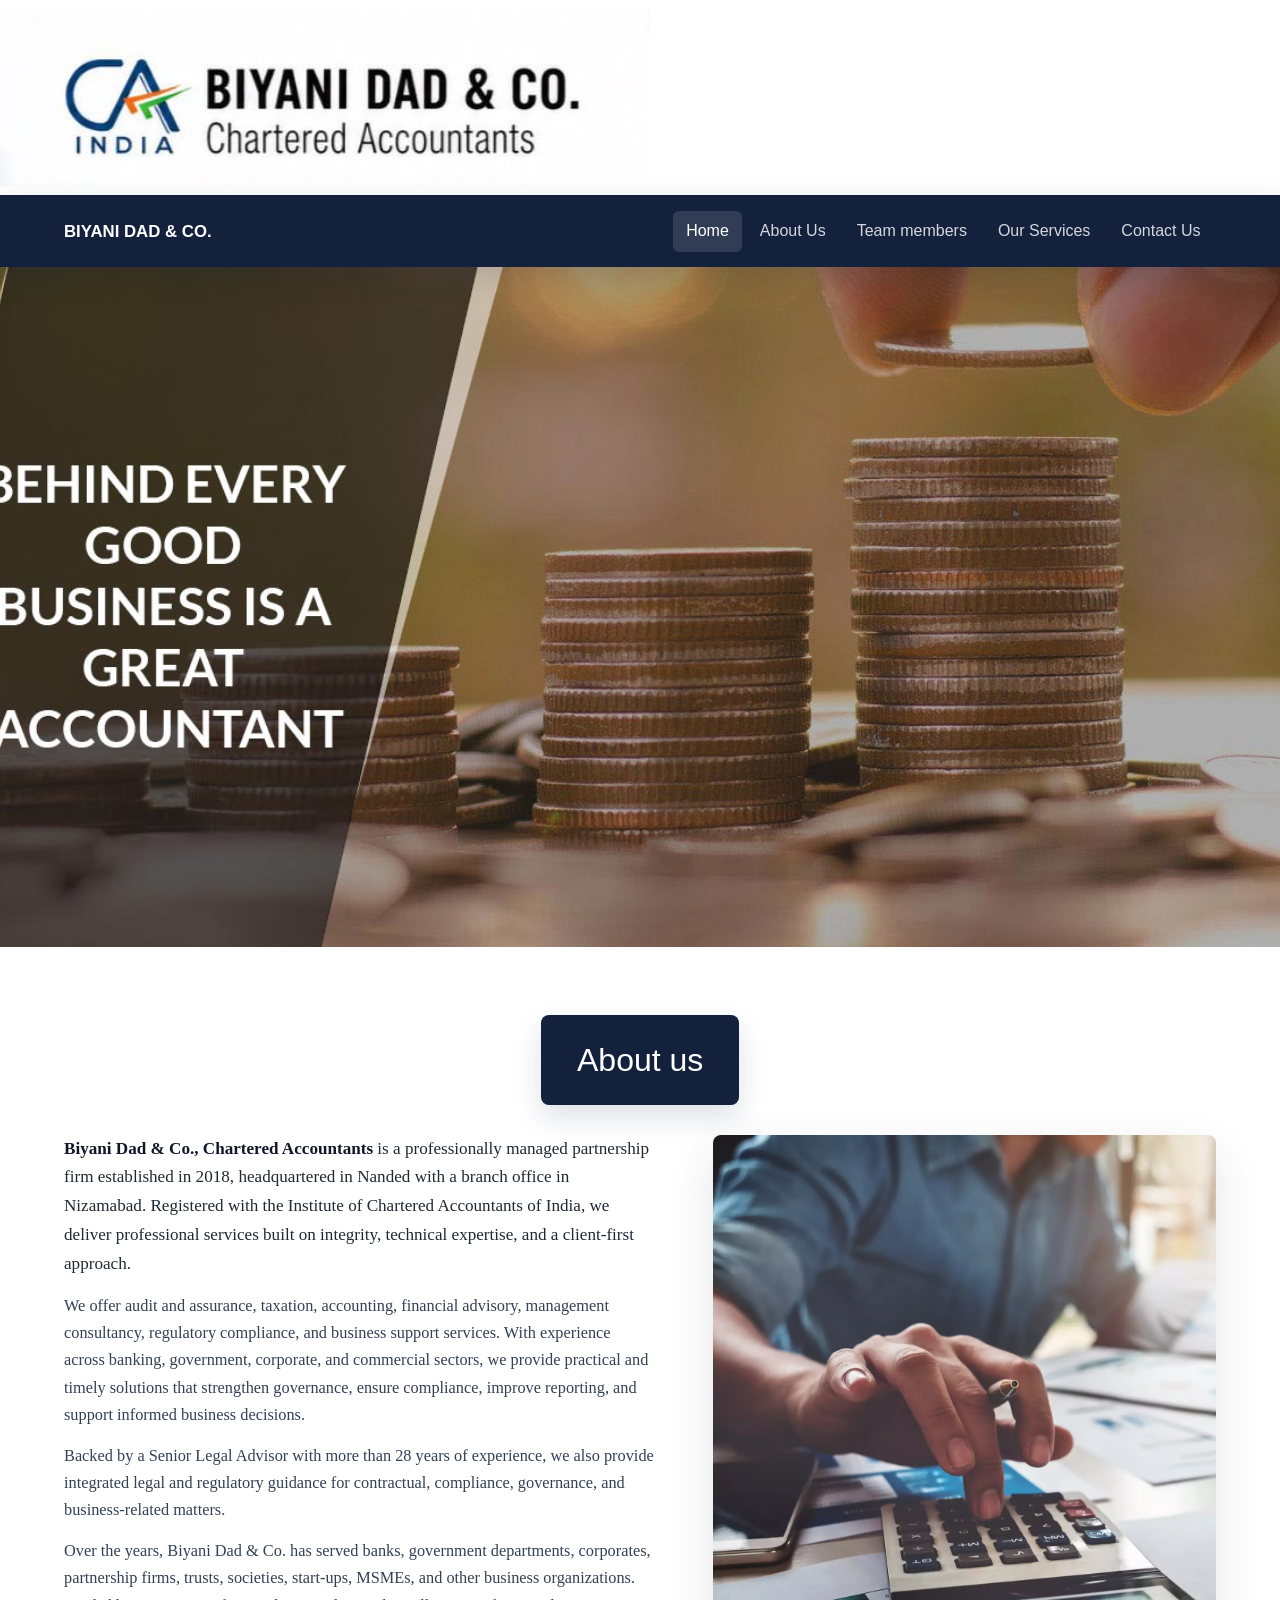
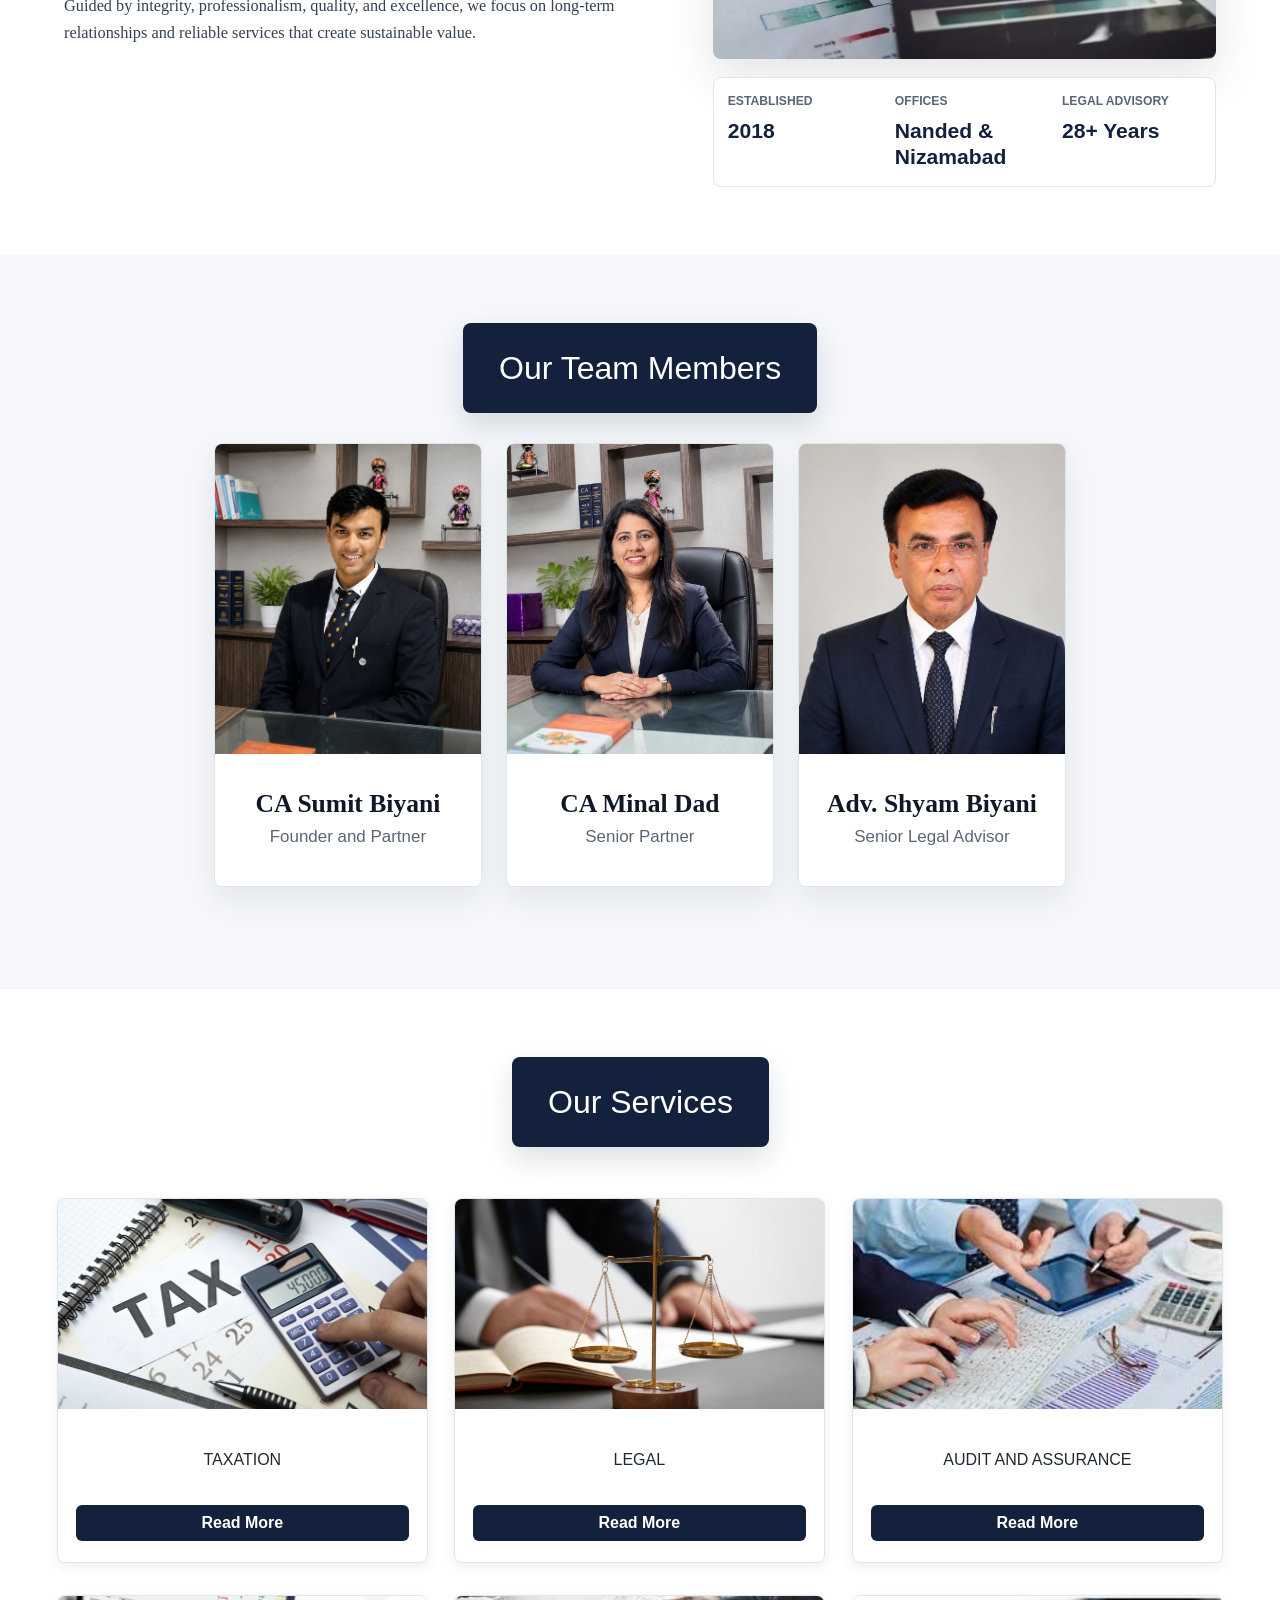
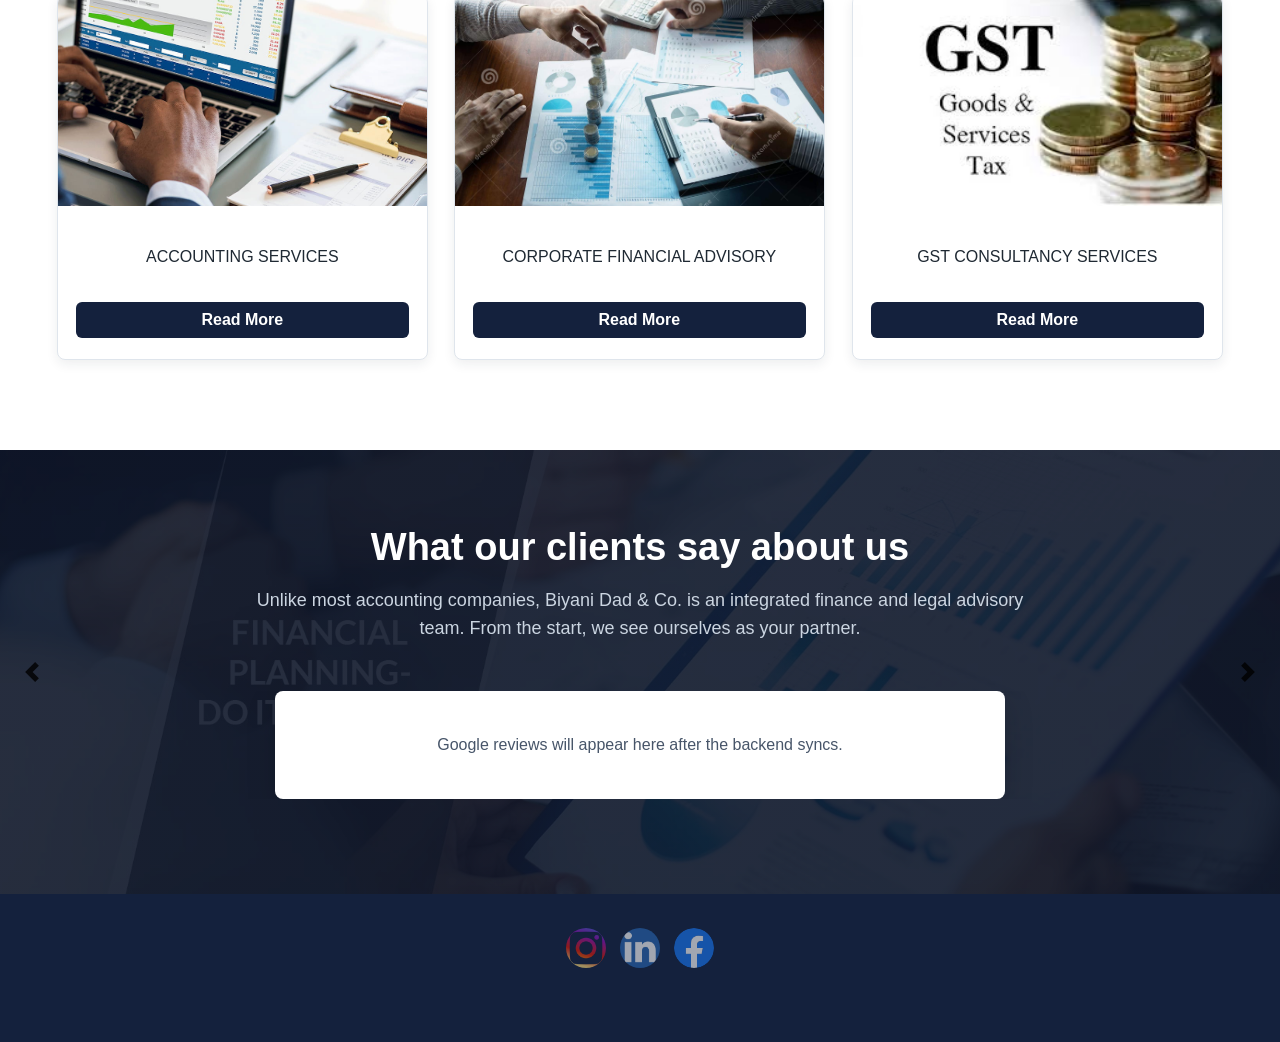
==== bhaiyya_website/bhaiyaa website/index.html @ affc6c22 "Add website with live Google reviews backend" ====
<!DOCTYPE html>
<html>

<head>
	<meta charset="UTF-8">
	<title>Home</title>
	<meta name="viewport" content="width=device-width, initial-scale=1">
	<link rel="stylesheet" href="https://maxcdn.bootstrapcdn.com/bootstrap/4.0.0/css/bootstrap.min.css"
		integrity="sha384-Gn5384xqQ1aoWXA+058RXPxPg6fy4IWvTNh0E263XmFcJlSAwiGgFAW/dAiS6JXm" crossorigin="anonymous">
	<script src="https://code.jquery.com/jquery-3.2.1.slim.min.js"
		integrity="sha384-KJ3o2DKtIkvYIK3UENzmM7KCkRr/rE9/Qpg6aAZGJwFDMVNA/GpGFF93hXpG5KkN"
		crossorigin="anonymous"></script>
	<script src="https://cdnjs.cloudflare.com/ajax/libs/popper.js/1.12.9/umd/popper.min.js"
		integrity="sha384-ApNbgh9B+Y1QKtv3Rn7W3mgPxhU9K/ScQsAP7hUibX39j7fakFPskvXusvfa0b4Q"
		crossorigin="anonymous"></script>
	<script src="https://maxcdn.bootstrapcdn.com/bootstrap/4.0.0/js/bootstrap.min.js"
		integrity="sha384-JZR6Spejh4U02d8jOt6vLEHfe/JQGiRRSQQxSfFWpi1MquVdAyjUar5+76PVCmYl"
		crossorigin="anonymous"></script>
	<style type="text/css">
		#sticky-footer {
			flex-shrink: none;
		}

		.site-footer {
			/*background-color: #261d1d;*/
			text-align: center;
			margin: 10px 0;
			padding: 10px 0;
		}

		#social-wrapper {
			text-align: center;
		}

		/*Social Media Icons*/
		.social-wrapper {
			text-align: center;
		}

		.social-wrapper ul li {
			display: inline;
			margin: 0 5px;
		}

		.twitter-icon,
		.facebook-icon,
		.instagram-icon,
		.linkedin-icon,
		.googleplus-icon,
		.youtube-icon,
		.foursquare-icon {
			margin-top: .625em;
			width: 40px;
			height: 40px;
			opacity: .6;
			filter: alpha(opacity=60);
			/* For IE8 and earlier */
			border-radius: 25px;
		}

		.twitter-icon:hover,
		.facebook-icon:hover,
		.instagram-icon:hover,
		.linkedin-icon:hover,
		.googleplus-icon:hover,
		.youtube-icon:hover,
		.foursquare-icon:hover {
			opacity: 1.0;
			filter: alpha(opacity=100);
			/* For IE8 and earlier */
		}

		.footer-nav p {
			text-align: center;
		}

		.img-responsive {
			height: 25px;
		}

		.my-image {
			width: 100%;
		}

		.my-card {
			padding: 50px;
		}

		.body {
			padding: 0px;
			margin: 0px;
		}
	</style>
	<link rel="stylesheet" href="styles.css?v=20260702">
</head>

<body>
	<img src="logo_5_final.jpeg" class="img-responsive site-logo"
		style="width: 650px; height: auto; padding: 4px 0; margin-left: 0;" alt="Biyani Dad & Co.">
	<nav class="navbar navbar-expand-lg navbar-dark bg-dark sticky-top">
		<a href="#" class="navbar-brand">
			<!--<img src="logo1.jpg" class="img-responsive">-->
			BIYANI DAD & CO.</a>
		<button class="navbar-toggler" data-toggle="collapse" data-target="#navbarMenu">
			<span class="navbar-toggler-icon"></span>
		</button>
		<div class="collapse navbar-collapse" id="navbarMenu">
			<ul class="navbar-nav ml-auto">
				<li class="nav-item active">
					<a href="index.html" class="nav-link">Home</a>
				</li>
				<li class="nav-item">
					<a href="#About" class="nav-link">About Us</a>
				</li>
				<li class="nav-item">
					<a href="#Team" class="nav-link">Team members</a>
				</li>
				<!--<li class="nav-item dropdown">
				<a class="nav-link dropdown-toggle" href="#" id="navbarDropdown" role="button" data-toggle="dropdown">Our Services</a>
				<div class="dropdown-menu" aria-labelledby="navbarDropdown">
					<a class="dropdown-item" href="#">Taxation</a>
					<div class="dropdown-divider"></div>
					<a class="dropdown-item" href="#">Legal</a>
					<div class="dropdown-divider"></div>
					<a class="dropdown-item" href="#">Other Services</a>
					<div class="dropdown-divider"></div>
					<a class="dropdown-item" href="#">Auditing</a>
					<div class="dropdown-divider"></div>
					<a class="dropdown-item" href="#">Accounting</a>
				</div>
			</li>-->
				<li class="nav-item">
					<a href="#Service" class="nav-link">Our Services</a>
				</li>
				<li class="nav-item">
					<a href="contact_us.html" class="nav-link">Contact Us</a>
				</li>
			</ul>
		</div>
	</nav>
	<!--<div class="container">-->
	<div id="myslideshow" class="carousel slide carousel-fade hero-carousel" data-ride="carousel" data-interval="3500"
		data-pause="false" data-touch="true">
		<div class="carousel-inner">
			<div class="carousel-item active">
				<img src="image3.jpg" class="d-block w-100">
			</div>
			<div class="carousel-item">
				<img src="image2.jpg" class="d-block w-100">
			</div>
			<div class="carousel-item">
				<img src="image4.jpg" class="d-block w-100">
			</div>
			<div class="carousel-item">
				<img src="image1.jpg" class="d-block w-100">
			</div>
		</div>
	</div>
	<!--About US-->
	<div class="card" style="padding: 30px" id="About">
		<div class="card-header bg-dark">
			<h1 style="text-align: center; padding-top: 10px; color: white">About us</h1>
		</div>
		<div class="card-body">
			<div class="about-layout">
				<div class="about-copy">
					<p>
						<strong>Biyani Dad &amp; Co., Chartered Accountants</strong> is a professionally managed
						partnership firm established in 2018, headquartered in Nanded with a branch office in Nizamabad.
						Registered with the Institute of Chartered Accountants of India, we deliver professional
						services
						built on integrity, technical expertise, and a client-first approach.
					</p>
					<p>
						We offer audit and assurance, taxation, accounting, financial advisory, management consultancy,
						regulatory compliance, and business support services. With experience across banking,
						government,
						corporate, and commercial sectors, we provide practical and timely solutions that strengthen
						governance, ensure compliance, improve reporting, and support informed business decisions.
					</p>
					<p>
						Backed by a Senior Legal Advisor with more than 28 years of experience, we also provide
						integrated
						legal and regulatory guidance for contractual, compliance, governance, and business-related
						matters.
					</p>
					<p>
						Over the years, Biyani Dad &amp; Co. has served banks, government departments, corporates,
						partnership firms, trusts, societies, start-ups, MSMEs, and other business organizations. Guided
						by integrity, professionalism, quality, and excellence, we focus on long-term relationships and
						reliable services that create sustainable value.
					</p>
				</div>
				<div class="about-media" aria-label="Biyani Dad &amp; Co. overview">
					<img src="about.webp" alt="Accounting and advisory workspace">
					<div class="about-highlights">
						<div class="about-highlight">
							<span>Established</span>
							<strong>2018</strong>
						</div>
						<div class="about-highlight">
							<span>Offices</span>
							<strong>Nanded &amp; Nizamabad</strong>
						</div>
						<div class="about-highlight">
							<span>Legal Advisory</span>
							<strong>28+ Years</strong>
						</div>
					</div>
				</div>
			</div>
		</div>
	</div>
	<!--Team members-->
	<!--<div class="container" style="padding: 30px">-->
	<div class="card" style="padding: 30px" id="Team">
		<div class="card-header bg-dark">
			<h1 style="text-align: center; padding-top: 20px; color: white">Our Team Members</h1>
		</div>
		<div class="card-body">
			<div class="profile-grid" aria-label="Team profile cards">
				<a class="team-profile-card" href="team.html#profile-sumit">
					<img src="ca_sumit.jpeg" class="profile-card-image" alt="CA Sumit Biyani">
					<span class="team-profile-card-info">
						<span class="team-profile-name">CA Sumit Biyani</span>
						<span class="team-profile-role">Founder and Partner</span>
					</span>
				</a>
				<a class="team-profile-card" href="team.html#profile-minal">
					<img src="final_lady.jpeg" class="profile-card-image" alt="CA Minal Dad">
					<span class="team-profile-card-info">
						<span class="team-profile-name">CA Minal Dad</span>
						<span class="team-profile-role">Senior Partner</span>
					</span>
				</a>
				<a class="team-profile-card" href="team.html#profile-shyam">
					<img src="final_man.jpeg" class="profile-card-image" alt="Adv. Shyam Biyani">
					<span class="team-profile-card-info">
						<span class="team-profile-name">Adv. Shyam Biyani</span>
						<span class="team-profile-role">Senior Legal Advisor</span>
					</span>
				</a>
			</div>
		</div>

	</div>
	<!--</div>-->

	<!--Services-->
	<div class="card" style="padding: 30px" id="Service">
		<div class="card-header bg-dark">
			<h1 style="text-align: center; color: white">Our Services</h1>
		</div>
		<div class="card-body">
			<div class="row">
				<div class="col-lg-2 col-md-4 col-sm-6">
					<div class="card">
						<img src="taxation.jpg" class="card-img-top my-image" style="height: 200px">
						<div class="card-body">
							<h6 class="card-title" style="text-align: center;">TAXATION</h6>
							<a href="services.html" class="btn btn-primary stretched-link bg-dark"
								style="display: flex; justify-content: center;">Read More</a>
						</div>
					</div>
				</div>
				<div class="col-lg-2 col-md-4 col-sm-6">
					<div class="card">
						<img src="legal1.jpg" class="card-img-top my-image" style="height: 200px">
						<div class="card-body">
							<h6 class="card-title" style="text-align: center;">LEGAL</h6>
							<a href="services.html" class="btn btn-primary stretched-link bg-dark"
								style="display: flex; justify-content: center;">Read More</a>
						</div>
					</div>
				</div>
				<div class="col-lg-2 col-md-4 col-sm-6">
					<div class="card">
						<img src="auditing.jpg" class="card-img-top my-image" style="height: 200px">
						<div class="card-body">
							<h6 class="card-title" style="text-align: center;">AUDIT AND ASSURANCE</h6>
							<a href="services.html" class="btn btn-primary stretched-link bg-dark"
								style="display: flex; justify-content: center;">Read More</a>
						</div>
					</div>
				</div>
				<div class="col-lg-2 col-md-4 col-sm-6">
					<div class="card">
						<img src="accounting.jpg" class="card-img-top my-image" style="height: 200px">
						<div class="card-body">
							<h6 class="card-title" style="text-align: center;">ACCOUNTING SERVICES</h6>
							<a href="services.html" class="btn btn-primary stretched-link bg-dark"
								style="display: flex; justify-content: center;">Read More</a>
						</div>
					</div>
				</div>
				<div class="col-lg-2 col-md-4 col-sm-6">
					<div class="card">
						<img src="investment.jpg" class="card-img-top my-image" style="height: 200px">
						<div class="card-body">
							<h6 class="card-title" style="text-align: center;">CORPORATE FINANCIAL ADVISORY</h6>
							<a href="services.html" class="btn btn-primary stretched-link bg-dark"
								style="display: flex; justify-content: center;">Read More</a>
						</div>
					</div>
				</div>
				<div class="col-lg-2 col-md-4 col-sm-6">
					<div class="card">
						<img src="GST.jfif" class="card-img-top my-image" style="height: 200px">
						<div class="card-body">
							<h6 class="card-title" style="text-align: center;">GST CONSULTANCY SERVICES</h6>
							<a href="services.html" class="btn btn-primary stretched-link bg-dark"
								style="display: flex; justify-content: center;">Read More</a>
						</div>
					</div>
				</div>
			</div>
		</div>
	</div>

	<!-- Testimonials Section -->
	<div class="testimonials-section" style="background: linear-gradient(rgba(15, 23, 42, 0.9), rgba(15, 23, 42, 0.9)), url('image2.jpg') no-repeat center center / cover; padding: 75px 0 95px 0; color: white;">
		<div class="container">
			<div class="section-title text-center mb-5">
				<h2 style="font-size: 38px; font-weight: 700; color: #ffffff; margin-bottom: 15px;">What our clients say about us</h2>
				<p style="font-size: 18px; max-width: 800px; margin: 0 auto; color: #cbd5e1; line-height: 1.6;">
					Unlike most accounting companies, Biyani Dad & Co. is an integrated finance and legal advisory team. From the start, we see ourselves as your partner.
				</p>
			</div>

			<div id="reviewsCarousel" class="carousel slide" data-ride="carousel" data-interval="45000" data-pause="false" data-wrap="true">
				<!-- Indicators -->
				<ol class="carousel-indicators" id="reviewsCarouselIndicators"></ol>

				<!-- Carousel Items -->
				<div class="carousel-inner" id="dynamicReviewsContainer">
					<div class="carousel-item active">
						<div class="row justify-content-center">
							<div class="col-lg-8 col-md-10 col-sm-12">
								<div class="reviews-empty">Loading Google reviews...</div>
							</div>
						</div>
					</div>
					</div>
				</div>

				<!-- Controls -->
				<a class="carousel-control-prev" href="#reviewsCarousel" role="button" data-slide="prev" style="width: 5%; opacity: 0.8;">
					<span class="carousel-control-prev-icon" aria-hidden="true" style="filter: invert(1) sepia(1) saturate(5) hue-rotate(15deg);"></span>
					<span class="sr-only">Previous</span>
				</a>
				<a class="carousel-control-next" href="#reviewsCarousel" role="button" data-slide="next" style="width: 5%; opacity: 0.8;">
					<span class="carousel-control-next-icon" aria-hidden="true" style="filter: invert(1) sepia(1) saturate(5) hue-rotate(15deg);"></span>
					<span class="sr-only">Next</span>
				</a>
			</div>
		</div>
	</div>

	<!-- Dynamic Reviews Fetch Script -->
	<script>
		document.addEventListener("DOMContentLoaded", function() {
			function escapeHtml(value) {
				return String(value || "").replace(/[&<>"']/g, function(char) {
					return {
						"&": "&amp;",
						"<": "&lt;",
						">": "&gt;",
						'"': "&quot;",
						"'": "&#39;"
					}[char];
				});
			}

			function renderReviews(reviews) {
				const container = document.getElementById("dynamicReviewsContainer");
				const indicators = document.getElementById("reviewsCarouselIndicators");
				if (!container) return;

				const visibleReviews = (reviews || []).filter(review => review && review.name);
				if (visibleReviews.length === 0) {
					if (indicators) indicators.innerHTML = "";
					container.innerHTML = `
						<div class="carousel-item active">
							<div class="row justify-content-center">
								<div class="col-lg-8 col-md-10 col-sm-12">
									<div class="reviews-empty">Google reviews will appear here after the backend syncs.</div>
								</div>
							</div>
						</div>
					`;
					return;
				}

				const reviewGroups = [];
				for (let index = 0; index < visibleReviews.length; index += 3) {
					reviewGroups.push(visibleReviews.slice(index, index + 3));
				}

				if (indicators) {
					indicators.innerHTML = reviewGroups.map((group, index) => `
						<li data-target="#reviewsCarousel" data-slide-to="${index}" class="${index === 0 ? 'active' : ''}" style="background-color: ${index === 0 ? '#c89b3c' : '#cbd5e1'};"></li>
					`).join('');
				}

				container.innerHTML = reviewGroups.map((group, groupIndex) => `
					<div class="carousel-item ${groupIndex === 0 ? 'active' : ''}">
						<div class="row justify-content-center review-slide-row">
							${group.map(review => {
					const rating = Math.max(0, Math.min(5, Number(review.rating) || 5));
					const meta = [review.designation || "Google Reviewer", review.reviewed].filter(Boolean).join(" &middot; ");
					const reviewText = review.text ? `"${escapeHtml(review.text)}"` : "5-star Google rating";
					const textClass = review.text ? "" : " review-text-empty";

					return `
								<div class="col-lg-4 col-md-6 col-sm-12 mb-4">
									<div class="card border-0 review-card">
										<div class="quote-mark">&ldquo;</div>
										<p class="review-text${textClass}">${reviewText}</p>
										<div class="review-stars">${Array(rating).fill('&#9733;').join(' ')}</div>
										<h5 class="review-name">${escapeHtml(review.name)}</h5>
										<p class="review-meta">${meta}</p>
									</div>
								</div>
					`;
							}).join('')}
						</div>
					</div>
				`).join('');

				if (window.jQuery && window.jQuery.fn.carousel) {
					window.jQuery("#reviewsCarousel").carousel({
						interval: 45000,
						pause: false,
						ride: "carousel",
						wrap: true
					}).carousel(0);
				}
			}

			renderReviews([]);

			if (window.location.protocol !== "file:") {
				fetch("/api/reviews?limit=60")
					.then(response => response.ok ? response.json() : [])
					.then(renderReviews)
					.catch(() => renderReviews([]));
			}
		});
	</script>

	<!--footer-->
	<footer id="colophon" class="site-footer bg-dark" role="contentinfo">
		<div class="social-wrapper">
			<ul>
				<!--<li>
        <a href="#" target="_blank">
          <img src="twitter.png" alt="Twitter Logo" class="twitter-icon"></a>
      </li>-->
				<li>
					<a href="#" target="_blank">
						<img src="insta.png" alt="Instagram Logo" class="instagram-icon"></a>
				</li>
				<li>
					<a href="#" target="_blank">
						<img src="linkedin.png" alt="Linkedin Logo" class="linkedin-icon"></a>
				</li>
				<li>
					<a href="#" target="_blank">
						<img src="facebook.png" alt="Facebook Logo" class="facebook-icon"></a>
				</li>
			</ul>
		</div>


		<nav class="footer-nav" role="navigation">
			<p style="color: white">Copyright &copy; 2020-
				Biyani Dad and Co. All rights reserved.</p>
		</nav>
	</footer>

	<script src="main.js?v=20260702"></script>
</body>

</html>
---- bhaiyya_website/bhaiyaa website/styles.css ----
.carousel-item {
  height: 100vh;
  min-height: 300px;
  background: no-repeat center center scroll;
  -webkit-background-size: cover;
  -moz-background-size: cover;
  -o-background-size: cover;
  background-size: cover;
}

.carousel-caption {
  bottom: 270px;
}

.carousel-caption h5 {
  font-size: 45px;
  text-transform: uppercase;
  letter-spacing: 0;
  margin-top: 25px;
}

.carousel-caption p {
  width: 75%;
  margin: auto;
  font-size: 18px;
  line-height: 1.9;
}

.navbar-light .navbar-brand {
  color: #fff;
  font-size: 25px;
  text-transform: uppercase;
  font-weight: bold;
  letter-spacing: 0;
}

.navbar-light .navbar-nav .active>.nav-link,
.navbar-light .navbar-nav .nav-link.active,
.navbar-light .navbar-nav .nav-link.show,
.navbar-light .navbar-nav .show>.nav-link {
  color: #fff;
}

.navbar-light .navbar-nav .nav-link {
  color: #fff;
}

.navbar-toggler {
  background: #fff;
}

.navbar-nav {
  text-align: center;
}

.nav-link {
  padding: .2rem 1rem;
}

.nav-link.active,
.nav-link:focus {
  color: #fff;
}

.navbar-toggler {
  padding: 1px 5px;
  font-size: 18px;
  line-height: 0.3;
}

.navbar-light .navbar-nav .nav-link:focus,
.navbar-light .navbar-nav .nav-link:hover {
  color: #fff;
}






/* ignore the code below */


.link-area {
  position: fixed;
  bottom: 20px;
  left: 20px;
  padding: 15px;
  border-radius: 40px;
  background: tomato;
}

.link-area a {
  text-decoration: none;
  color: #fff;
  font-size: 25px;
}

:root {
  --ink: #1f2933;
  --muted: #5b6573;
  --brand: #14213d;
  --brand-soft: #1f4b5f;
  --accent: #c89b3c;
  --page: #f5f7fa;
  --panel: #ffffff;
  --line: #dfe5ec;
  --shadow: 0 18px 45px rgba(31, 41, 51, 0.12);
}

* {
  box-sizing: border-box;
}

html {
  scroll-behavior: smooth;
}

body {
  margin: 0;
  overflow-x: hidden;
  background: var(--page);
  color: var(--ink);
  font-family: "Segoe UI", Arial, sans-serif;
}

img {
  max-width: 100%;
}

body>.site-logo,
body>img.img-responsive:first-child {
  display: block;
  width: min(650px, 86vw) !important;
  height: auto !important;
  margin: 0 0 0 0 !important;
  padding: 8px 0 !important;
  background: #fff;
  box-shadow: 0 0 0 100vmax #fff;
  clip-path: inset(0 -100vmax);
  object-fit: contain;
}

.navbar {
  position: sticky;
  top: 0;
  z-index: 1000;
  min-height: 72px;
  padding: 0.82rem 5vw;
  box-shadow: 0 10px 28px rgba(20, 33, 61, 0.18);
  transition: min-height 220ms ease, padding 220ms ease, box-shadow 220ms ease;
}

.navbar-dark.bg-dark,
.card-header.bg-dark,
.btn.bg-dark,
.site-footer.bg-dark {
  background-color: var(--brand) !important;
}

.navbar-brand {
  max-width: 70vw;
  color: #fff !important;
  font-size: 1.05rem;
  font-weight: 700;
  letter-spacing: 0;
  white-space: normal;
  transition: font-size 220ms ease;
}

.navbar-nav .nav-link {
  margin: 0 0.12rem;
  padding: 0.55rem 0.85rem !important;
  border-radius: 6px;
  font-weight: 500;
  letter-spacing: 0;
  transition: background-color 180ms ease, color 180ms ease, padding 220ms ease;
}

.navbar.navbar-scrolled,
body.navbar-is-scrolled .navbar {
  min-height: 92px;
  padding-top: 1.28rem !important;
  padding-bottom: 1.28rem !important;
  box-shadow: 0 14px 34px rgba(20, 33, 61, 0.22);
}

.navbar.navbar-scrolled .navbar-brand,
body.navbar-is-scrolled .navbar .navbar-brand {
  font-size: 1.28rem;
}

.navbar.navbar-scrolled .navbar-nav .nav-link,
body.navbar-is-scrolled .navbar .navbar-nav .nav-link {
  padding-top: 0.78rem !important;
  padding-bottom: 0.78rem !important;
}

.navbar-dark .navbar-nav .nav-link {
  color: rgba(255, 255, 255, 0.82);
}

.navbar-dark .navbar-nav .active>.nav-link,
.navbar-dark .navbar-nav .nav-link:hover,
.navbar-dark .navbar-nav .nav-link:focus {
  color: #fff;
  background: rgba(255, 255, 255, 0.12);
}

.navbar-toggler {
  border: 1px solid rgba(255, 255, 255, 0.35);
  border-radius: 6px;
}

.navbar-collapse.show,
.navbar-collapse.collapsing {
  display: block !important;
}

.hero-carousel {
  position: relative;
  overflow: hidden;
  background: #101828;
}

.hero-carousel .carousel-item {
  height: 680px;
  min-height: 460px;
  max-height: 760px;
}

.hero-carousel .carousel-item img {
  width: 100%;
  height: 100%;
  object-fit: cover;
  object-position: center;
  filter: saturate(0.96);
}

.hero-carousel .carousel-inner::after {
  position: absolute;
  inset: 0;
  z-index: 1;
  pointer-events: none;
  content: "";
  display: none;
}

body>.card {
  width: 100%;
  margin: 0;
  padding: 68px 5vw !important;
  border: 0;
  border-radius: 0;
  background: transparent;
}

body>.card:nth-of-type(even) {
  background: #fff;
}

body>.card>.card-header {
  max-width: 1180px;
  margin: 0 auto 30px;
  border: 0;
  border-radius: 8px;
  box-shadow: 0 12px 28px rgba(20, 33, 61, 0.14);
}

body>.card>.card-body {
  max-width: 1180px;
  margin: 0 auto;
  padding: 0;
}

.card-header h1,
.card-header h3 {
  margin: 0;
  padding: 0.85rem 1rem !important;
  font-size: 2rem;
  line-height: 1.2;
}

.card-body p,
.card-body ul {
  color: var(--muted);
  line-height: 1.75;
}

#About .row,
#Team .row,
#Service .row,
.card-body>.row {
  row-gap: 24px;
}

#Service {
  padding-left: 3vw !important;
  padding-right: 3vw !important;
}

#Service>.card-body {
  max-width: 1480px;
}

#Service .row {
  margin-right: -13px;
  margin-left: -13px;
  row-gap: 32px;
}

#Service [class*="col-"] {
  padding-right: 13px;
  padding-left: 13px;
}

#Team>.card-body {
  max-width: 1280px;
}

#Team {
  padding-left: 3vw !important;
  padding-right: 3vw !important;
}

#Team .row {
  justify-content: center;
  row-gap: 34px;
}

#Team [class*="col-"] {
  display: flex;
}

.profile-grid {
  display: grid;
  grid-template-columns: repeat(3, minmax(0, 1fr));
  gap: 24px;
  margin-bottom: 34px;
}

.team-profile-card {
  display: flex;
  flex-direction: column;
  width: 100%;
  min-height: 100%;
  overflow: hidden;
  padding: 0;
  border: 1px solid var(--line);
  border-radius: 8px;
  background: var(--panel);
  color: inherit;
  text-align: center;
  text-decoration: none;
  cursor: pointer;
  box-shadow: 0 12px 30px rgba(31, 41, 51, 0.08);
  transition: box-shadow 220ms ease, border-color 220ms ease;
}

.team-profile-card:hover,
.team-profile-card:focus {
  color: inherit;
  text-decoration: none;
  border-color: rgba(200, 155, 60, 0.8);
  box-shadow: 0 18px 42px rgba(20, 33, 61, 0.14);
  transform: none;
  outline: 0;
}

.team-profile-card.is-active {
  border-color: var(--accent);
  box-shadow: 0 22px 54px rgba(20, 33, 61, 0.18), 0 8px 20px rgba(200, 155, 60, 0.16);
}

.profile-card-image {
  display: block;
  width: 100%;
  height: 310px;
  object-fit: cover;
  object-position: center top;
  background: #eef2f6;
}

.profile-card-image-avatar {
  object-fit: contain;
  padding: 20px;
}

.team-profile-card-info {
  display: flex;
  flex-direction: column;
  justify-content: center;
  min-height: 132px;
  padding: 22px 18px 24px;
  background: #fff;
}

.team-profile-name {
  display: block;
  margin-bottom: 8px;
  color: #101828;
  font-family: Georgia, "Times New Roman", serif;
  font-size: clamp(1.35rem, 2vw, 1.9rem);
  font-weight: 700;
  line-height: 1.15;
}

.team-profile-role {
  display: block;
  color: var(--muted);
  font-size: 1.06rem;
  line-height: 1.35;
}

.profile-detail {
  margin-top: 18px;
  scroll-margin-top: 92px;
}

.profile-detail+.profile-detail {
  margin-top: 42px;
}

.profile-detail[hidden] {
  display: none !important;
}

.profile-detail:target .profile-detail-inner {
  background: #fff;
}

.profile-detail-inner {
  display: grid;
  grid-template-columns: minmax(320px, 0.95fr) minmax(0, 1fr);
  gap: clamp(28px, 4vw, 52px);
  align-items: center;
  padding: clamp(18px, 2.5vw, 34px);
  border-radius: 8px;
  background: transparent;
}

.profile-detail-photo {
  display: block;
  width: 100%;
  height: clamp(420px, 38vw, 560px);
  border-radius: 8px;
  object-fit: cover;
  object-position: center top;
  background: #eef2f6;
  box-shadow: 0 12px 28px rgba(20, 33, 61, 0.12);
}

.profile-detail-photo-avatar {
  object-fit: contain;
  padding: 34px;
}

.profile-detail-copy {
  padding: 0;
}

.profile-kicker {
  margin: 0 0 8px;
  color: #1265bd !important;
  font-size: 1.2rem !important;
  font-weight: 700;
  line-height: 1.3;
}

.profile-detail h2 {
  margin: 0;
  color: #101828;
  font-family: Georgia, "Times New Roman", serif;
  font-size: clamp(2rem, 4vw, 3rem);
  font-weight: 700;
  line-height: 1.1;
}

.profile-divider {
  width: 150px;
  height: 2px;
  margin: 20px 0 28px;
  background: linear-gradient(90deg, #1265bd 0 44%, transparent 44% 56%, #1265bd 56% 100%);
}

.profile-detail-copy p {
  color: #071a38;
  font-size: 1.08rem;
  line-height: 1.65;
}

#About .about-layout {
  display: grid;
  grid-template-columns: minmax(0, 1.08fr) minmax(330px, 0.92fr);
  gap: clamp(28px, 4.6vw, 58px);
  align-items: start;
}

#About .about-copy {
  max-width: 740px;
}

#About .about-copy p {
  margin: 0 0 0.82rem;
  color: #344054;
  font-family: Georgia, "Times New Roman", serif;
  font-size: 1.02rem !important;
  line-height: 1.68;
}

#About .about-copy p:first-child {
  color: var(--ink);
  font-size: 1.07rem !important;
}

#About .about-copy p:last-child {
  margin-bottom: 0;
}

#About .about-copy strong {
  color: #101828;
}

#About .about-media {
  display: flex;
  flex-direction: column;
  gap: 18px;
}

#About .about-media img {
  width: 100% !important;
  height: clamp(390px, 41vw, 560px) !important;
  min-height: 0;
  max-height: none;
  border-radius: 8px;
  object-fit: cover;
  object-position: center;
  box-shadow: var(--shadow);
}

#About .about-highlights {
  display: grid;
  grid-template-columns: repeat(3, minmax(0, 1fr));
  overflow: hidden;
  border: 1px solid var(--line);
  border-radius: 8px;
  background: var(--line);
}

#About .about-highlight {
  min-height: 104px;
  padding: 16px 14px;
  background: #fff;
}

#About .about-highlight span {
  display: block;
  margin-bottom: 8px;
  color: var(--muted);
  font-size: 0.76rem;
  font-weight: 700;
  letter-spacing: 0;
  line-height: 1.25;
  text-transform: uppercase;
}

#About .about-highlight strong {
  display: block;
  color: var(--brand);
  font-size: clamp(1rem, 1.65vw, 1.35rem);
  line-height: 1.24;
}

.card .card {
  height: 100%;
  margin-bottom: 0;
  overflow: hidden;
  border: 1px solid var(--line);
  border-radius: 8px;
  background: var(--panel);
  box-shadow: 0 4px 12px rgba(31, 41, 51, 0.08);
  transition: box-shadow 220ms ease, border-color 220ms ease;
  scroll-margin-top: 110px;
}

.card .card:hover {
  border-color: rgba(200, 155, 60, 0.75);
  box-shadow: 0 12px 28px rgba(20, 33, 61, 0.12), 0 4px 10px rgba(200, 155, 60, 0.08);
  transform: none;
}

.my-card {
  width: 100%;
  min-height: 470px;
  padding: 36px 30px !important;
  justify-content: center;
}

.my-card .card-img-top {
  width: 215px;
  height: 215px;
  margin: 0 auto 22px;
  border-radius: 50%;
  object-fit: cover;
  object-position: center top;
  background: #eef2f6;
}

#Team .card-title {
  font-size: 1.55rem;
  line-height: 1.22;
}

#Team .card-text {
  font-size: 1.04rem;
}

.card .btn {
  border: 0;
  border-radius: 6px;
  font-weight: 650;
}

#Service .card-img-top {
  height: 210px !important;
  object-fit: cover;
}

#Service .card-body {
  padding: 1.35rem 1.15rem;
}

#Service .card-title {
  min-height: 58px;
  display: flex;
  align-items: center;
  justify-content: center;
  margin-bottom: 1rem;
  color: var(--ink);
  line-height: 1.25;
}

.site-footer {
  margin: 0 !important;
  padding: 24px 16px !important;
}

.social-wrapper ul {
  padding-left: 0;
  margin-bottom: 10px;
}

.social-wrapper img {
  transition: opacity 180ms ease, transform 180ms ease;
}

.social-wrapper img:hover {
  transform: translateY(-2px);
}

iframe {
  max-width: 100%;
  border-radius: 8px;
}

body>div[style*="100vh"] {
  min-height: 100vh !important;
  height: auto !important;
}

.scroll-reveal {
  opacity: 0;
  transform: translateY(38px);
  transition: opacity 820ms ease, transform 820ms cubic-bezier(0.16, 1, 0.3, 1);
  transition-delay: var(--reveal-delay, 0ms);
  will-change: opacity, transform;
}

.scroll-reveal.card-reveal {
  transform: translateY(46px);
  transition-duration: 1050ms;
}

.scroll-reveal.card-reveal.from-left,
.scroll-reveal.card-reveal.from-right {
  transform: translateY(46px);
}

.scroll-reveal.is-visible {
  opacity: 1;
  transform: translateY(0);
}

.scroll-reveal.card-reveal.is-visible {
  transform: translateY(0);
}

.scroll-reveal.profile-piece-reveal {
  transform: translateY(30px);
  transition-duration: 760ms;
}

.scroll-reveal.profile-piece-reveal.is-visible {
  transform: translateY(0);
}

.scroll-reveal.section-piece-reveal {
  transform: translateY(28px);
  transition-duration: 720ms;
}

.scroll-reveal.section-piece-reveal.is-visible {
  transform: translateY(0);
}

.card .card.scroll-reveal.is-visible:hover {
  transform: none;
  transition: box-shadow 220ms ease, border-color 220ms ease;
}

@media (max-width: 991.98px) {
  .navbar {
    min-height: 66px;
    padding: 0.75rem 1rem;
  }

  .navbar.navbar-scrolled,
  body.navbar-is-scrolled .navbar {
    min-height: 80px;
    padding-top: 1rem !important;
    padding-bottom: 1rem !important;
  }

  .navbar-collapse {
    margin-top: 0.75rem;
  }

  .navbar-nav {
    gap: 0.2rem;
    text-align: left;
  }

  .hero-carousel .carousel-item {
    height: 580px;
    min-height: 500px;
  }

  body>.card {
    padding: 52px 1.25rem !important;
  }

  body>.card>.card-header {
    margin-bottom: 22px;
  }

  #About [class*="col-"] {
    padding: 12px !important;
  }

  #About .about-layout {
    grid-template-columns: 1fr;
    gap: 28px;
  }

  #About .about-copy {
    max-width: none;
  }

  #About .about-media img {
    height: 360px !important;
  }

  #About img {
    min-height: 260px;
  }

  .my-card {
    min-height: 430px;
    padding: 28px !important;
  }

  .my-card .card-img-top {
    width: 190px;
    height: 190px;
  }

  .profile-grid {
    grid-template-columns: 1fr;
  }

  .profile-detail-inner {
    grid-template-columns: 1fr;
    gap: 24px;
  }

  .profile-card-image {
    height: 360px;
  }
}

@media (max-width: 1399.98px) and (min-width: 992px) {
  #Service .col-lg-2 {
    flex: 0 0 33.333333%;
    max-width: 33.333333%;
  }
}

@media (max-width: 767.98px) {

  body>.site-logo,
  body>img.img-responsive:first-child {
    width: min(390px, 90vw) !important;
    margin: 0 0 0 2.5vw !important;
  }

  .navbar-brand {
    max-width: 68vw;
    font-size: 0.98rem;
  }

  .hero-carousel .carousel-item {
    height: 520px;
    min-height: 480px;
  }

  body>.card {
    padding: 40px 1rem !important;
  }

  .card-header h1,
  .card-header h3 {
    font-size: 1.45rem !important;
  }

  .card-body {
    padding: 1rem;
  }

  .card-body p,
  .card-body ul,
  #About p {
    font-size: 1rem !important;
  }

  #About .about-copy p,
  #About .about-copy p:first-child {
    font-size: 1rem !important;
    line-height: 1.68;
  }

  #About .about-media img {
    height: 285px !important;
  }

  #About .about-highlights {
    grid-template-columns: 1fr;
  }

  #About .about-highlight {
    min-height: auto;
    padding: 14px 16px;
  }

  #About img {
    min-height: 220px;
  }

  #Service .card-img-top {
    height: 210px !important;
  }

  .profile-card-image,
  .profile-detail-photo {
    height: 300px;
  }

  .team-profile-card-info {
    min-height: auto;
  }

  iframe {
    height: 340px;
  }
}

@media (max-width: 575.98px) {
  .card .card-body {
    padding: 1rem;
  }

  .my-card .card-img-top {
    width: 138px;
    height: 138px;
  }

  .my-card {
    min-height: auto;
  }

  .profile-card-image,
  .profile-detail-photo {
    height: 260px;
  }

  .profile-card-image-avatar,
  .profile-detail-photo-avatar {
    padding: 18px;
  }
}

@media (prefers-reduced-motion: reduce) {
  html {
    scroll-behavior: auto;
  }

  *,
  *::before,
  *::after {
    transition-duration: 0.01ms !important;
    animation-duration: 0.01ms !important;
    animation-iteration-count: 1 !important;
  }

  .scroll-reveal {
    opacity: 1;
    transform: none;
  }
}

/* Testimonials Styling */
.testimonials-section {
  position: relative;
  overflow: hidden;
}
.testimonials-section .carousel-item {
  height: auto;
  min-height: 0;
  background: transparent;
}
.testimonials-section .carousel-indicators {
  position: absolute;
  bottom: -40px;
}
.testimonials-section .carousel-indicators li {
  width: 10px;
  height: 10px;
  border-radius: 50%;
  margin: 0 5px;
}
.testimonials-section .review-slide-row {
  align-items: stretch;
}
.testimonials-section .card {
  transition: transform 0.3s ease, box-shadow 0.3s ease;
}
.testimonials-section .card:hover {
  transform: translateY(-5px);
  box-shadow: 0 15px 35px rgba(0,0,0,0.2) !important;
}
.testimonials-section .review-card {
  display: flex;
  flex-direction: column;
  height: 100%;
  min-height: 360px;
  padding: 34px 26px;
  background: #ffffff;
  border-radius: 8px;
  box-shadow: 0 10px 30px rgba(0,0,0,0.15);
  color: #1e293b;
  text-align: center;
  position: relative;
}
.testimonials-section .quote-mark {
  color: #c89b3c;
  font-family: Georgia, serif;
  font-size: 52px;
  line-height: 1;
  margin-bottom: 4px;
}
.testimonials-section .review-text {
  color: #475569;
  display: flex;
  align-items: center;
  justify-content: center;
  flex: 1 1 auto;
  font-size: 15px;
  font-style: italic;
  line-height: 1.65;
  margin-bottom: 20px;
  min-height: 120px;
}
.testimonials-section .review-text-empty {
  color: #64748b;
  font-style: normal;
}
.testimonials-section .review-stars {
  color: #c89b3c;
  font-size: 17px;
  margin-bottom: 14px;
}
.testimonials-section .review-name {
  color: #0f172a;
  font-size: 18px;
  font-weight: 700;
  margin-bottom: 5px;
}
.testimonials-section .review-meta {
  color: #64748b;
  font-size: 13px;
  font-weight: 500;
  margin-bottom: 0;
}
.testimonials-section .reviews-empty {
  background: #ffffff;
  border-radius: 8px;
  box-shadow: 0 10px 30px rgba(0,0,0,0.15);
  color: #475569;
  font-size: 16px;
  font-weight: 500;
  padding: 42px 28px;
  text-align: center;
}

@media (max-width: 575.98px) {
  .testimonials-section .review-card {
    min-height: 300px;
    padding: 30px 20px;
  }

  .testimonials-section .review-text {
    min-height: 80px;
  }
}
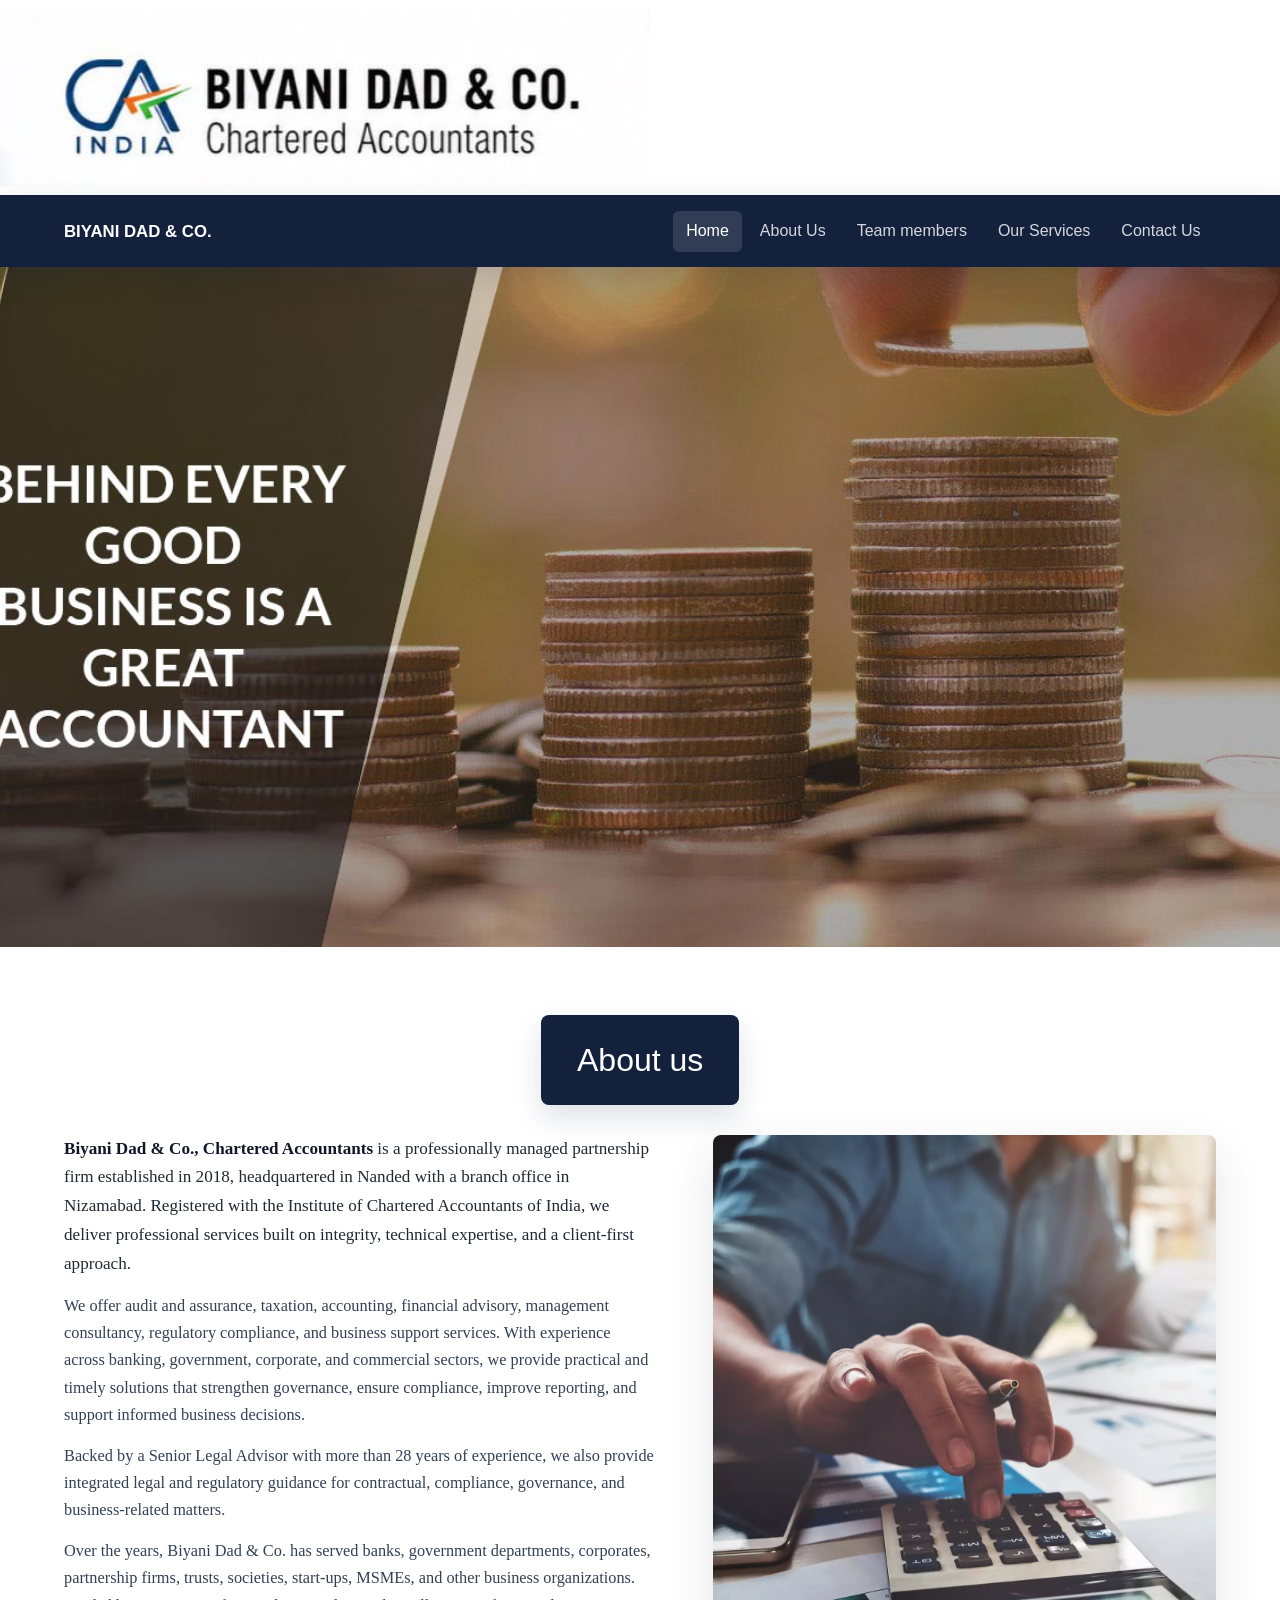
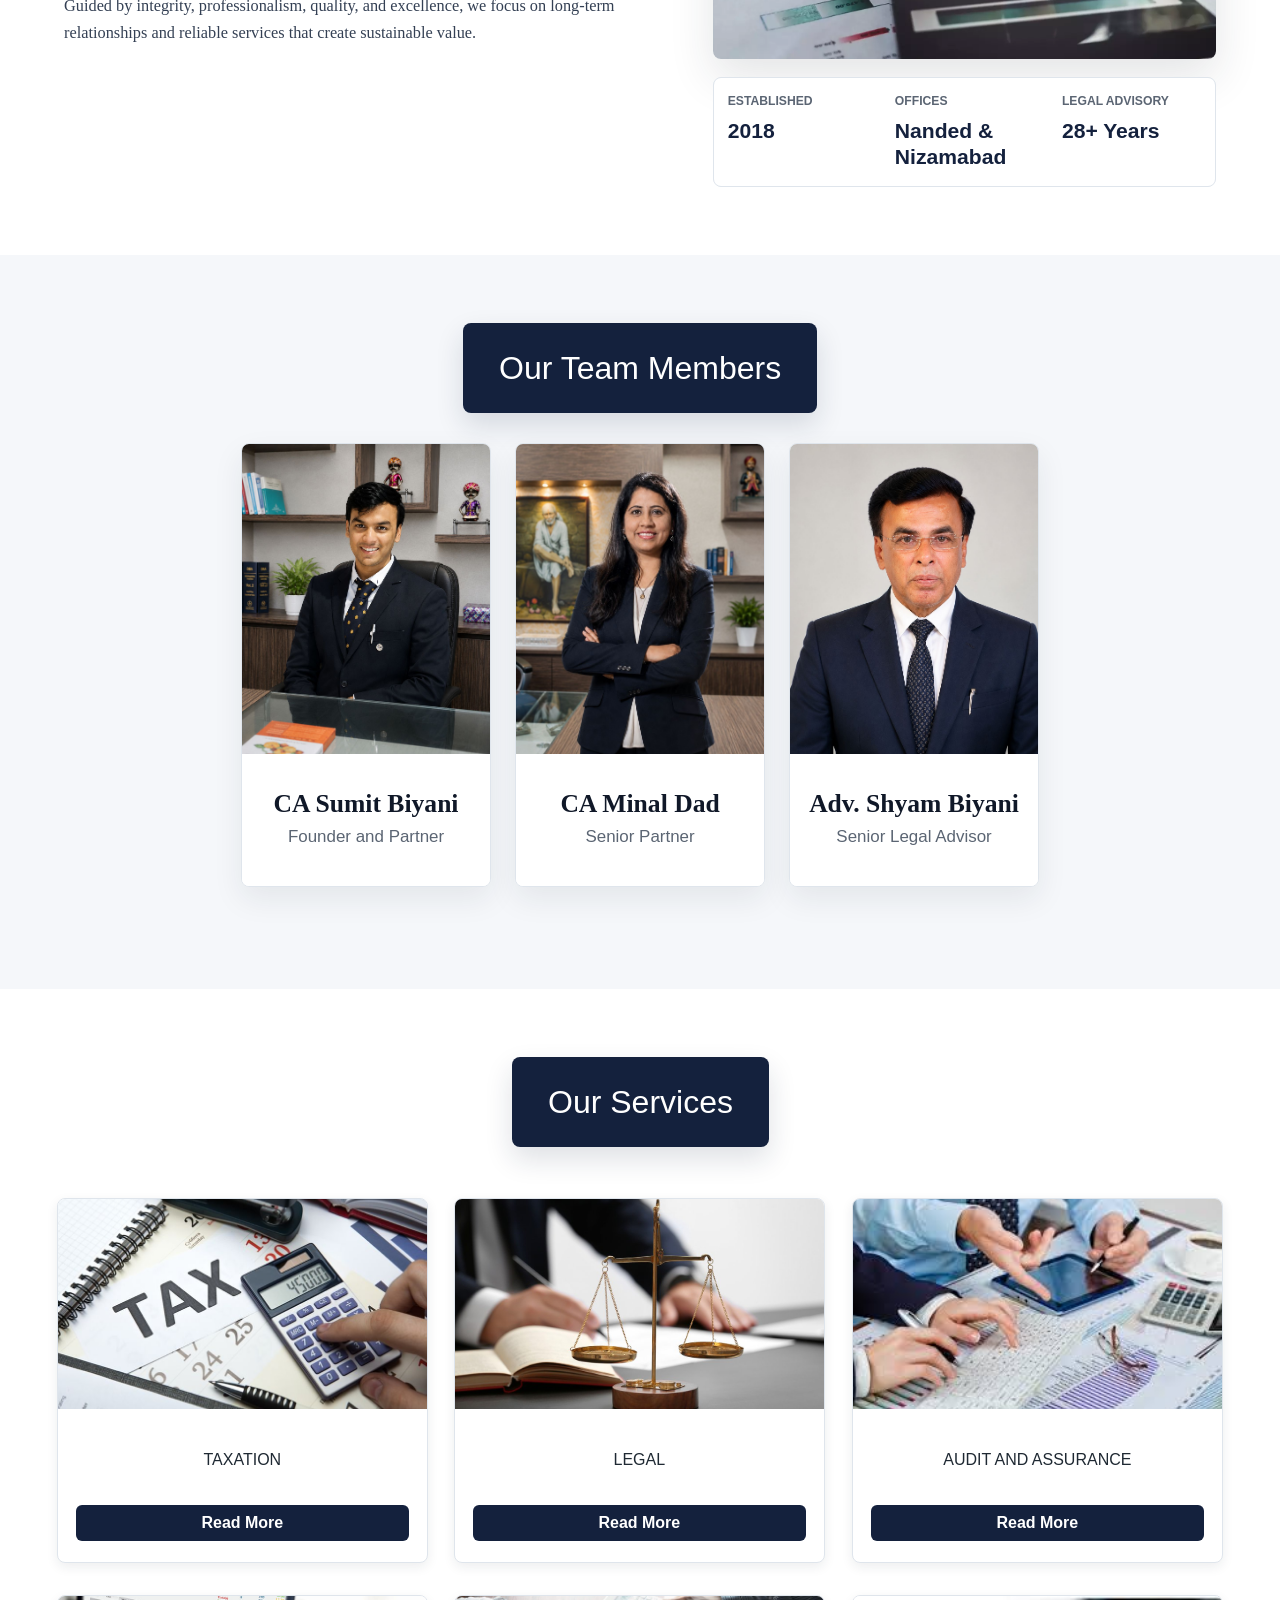
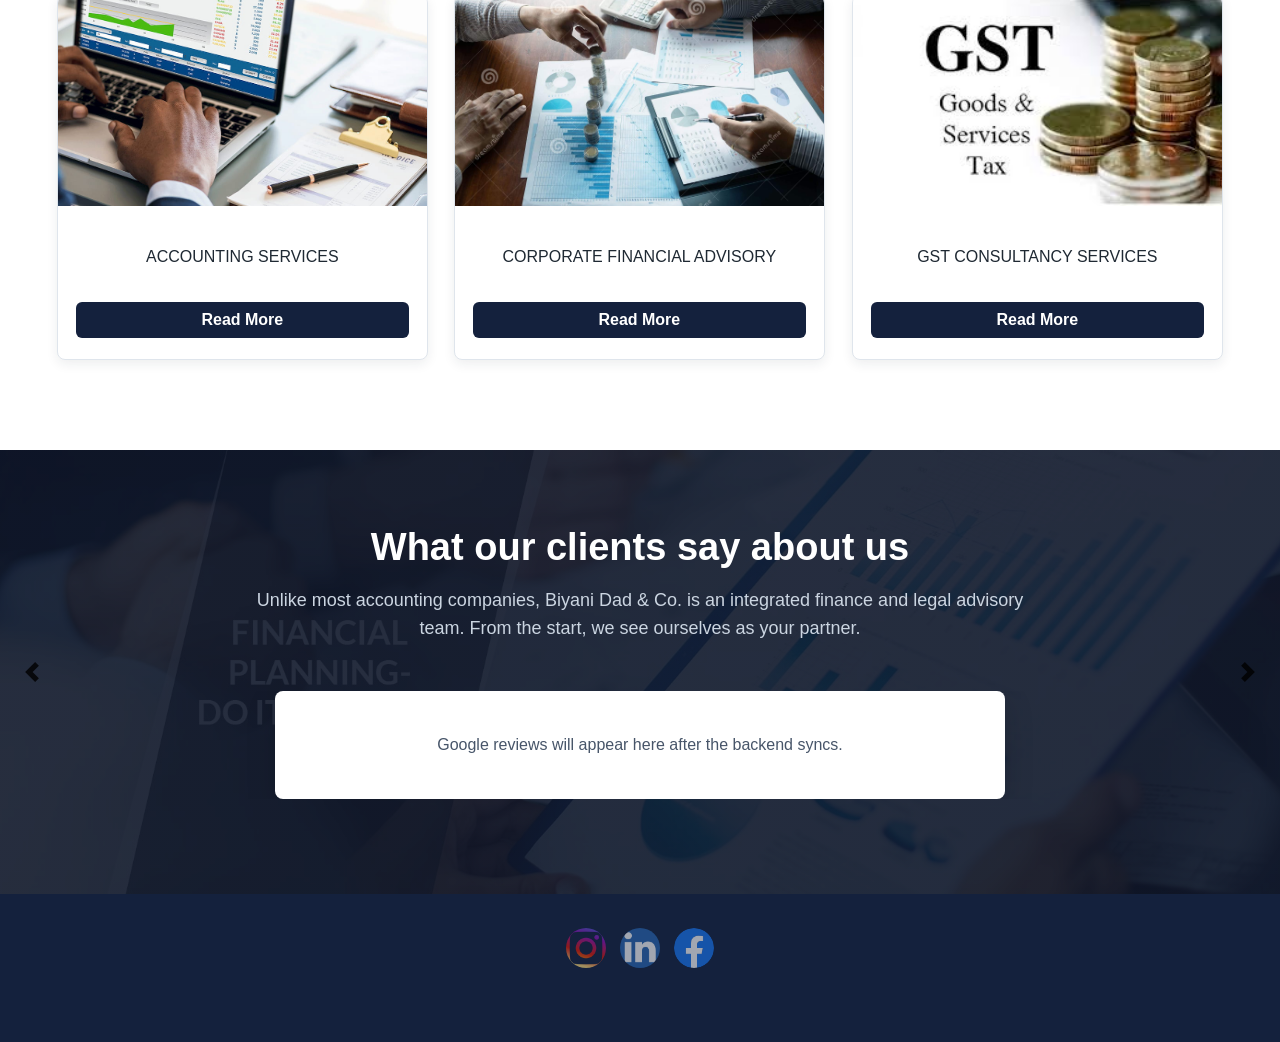
==== commit 988da116: "changes" ====
--- a/bhaiyya_website/bhaiyaa website/index.html
+++ b/bhaiyya_website/bhaiyaa website/index.html
@@ -452,25 +452,20 @@
 	<footer id="colophon" class="site-footer bg-dark" role="contentinfo">
 		<div class="social-wrapper">
 			<ul>
-				<!--<li>
-        <a href="#" target="_blank">
-          <img src="twitter.png" alt="Twitter Logo" class="twitter-icon"></a>
-      </li>-->
 				<li>
-					<a href="#" target="_blank">
+					<a href="https://www.instagram.com/cabiyanidad?igsh=enM1djA2YzN1N3Mx&utm_source=qr" target="_blank">
 						<img src="insta.png" alt="Instagram Logo" class="instagram-icon"></a>
 				</li>
 				<li>
-					<a href="#" target="_blank">
+					<a href="https://www.linkedin.com/in/ca-sumit-biyani-23998812b?utm_source=share_via&utm_content=profile&utm_medium=member_ios" target="_blank">
 						<img src="linkedin.png" alt="Linkedin Logo" class="linkedin-icon"></a>
 				</li>
 				<li>
-					<a href="#" target="_blank">
+					<a href="https://www.facebook.com/cabiyanidad" target="_blank">
 						<img src="facebook.png" alt="Facebook Logo" class="facebook-icon"></a>
 				</li>
 			</ul>
 		</div>
-
 
 		<nav class="footer-nav" role="navigation">
 			<p style="color: white">Copyright &copy; 2020-
@@ -480,5 +475,4 @@
 
 	<script src="main.js?v=20260702"></script>
 </body>
-
 </html>
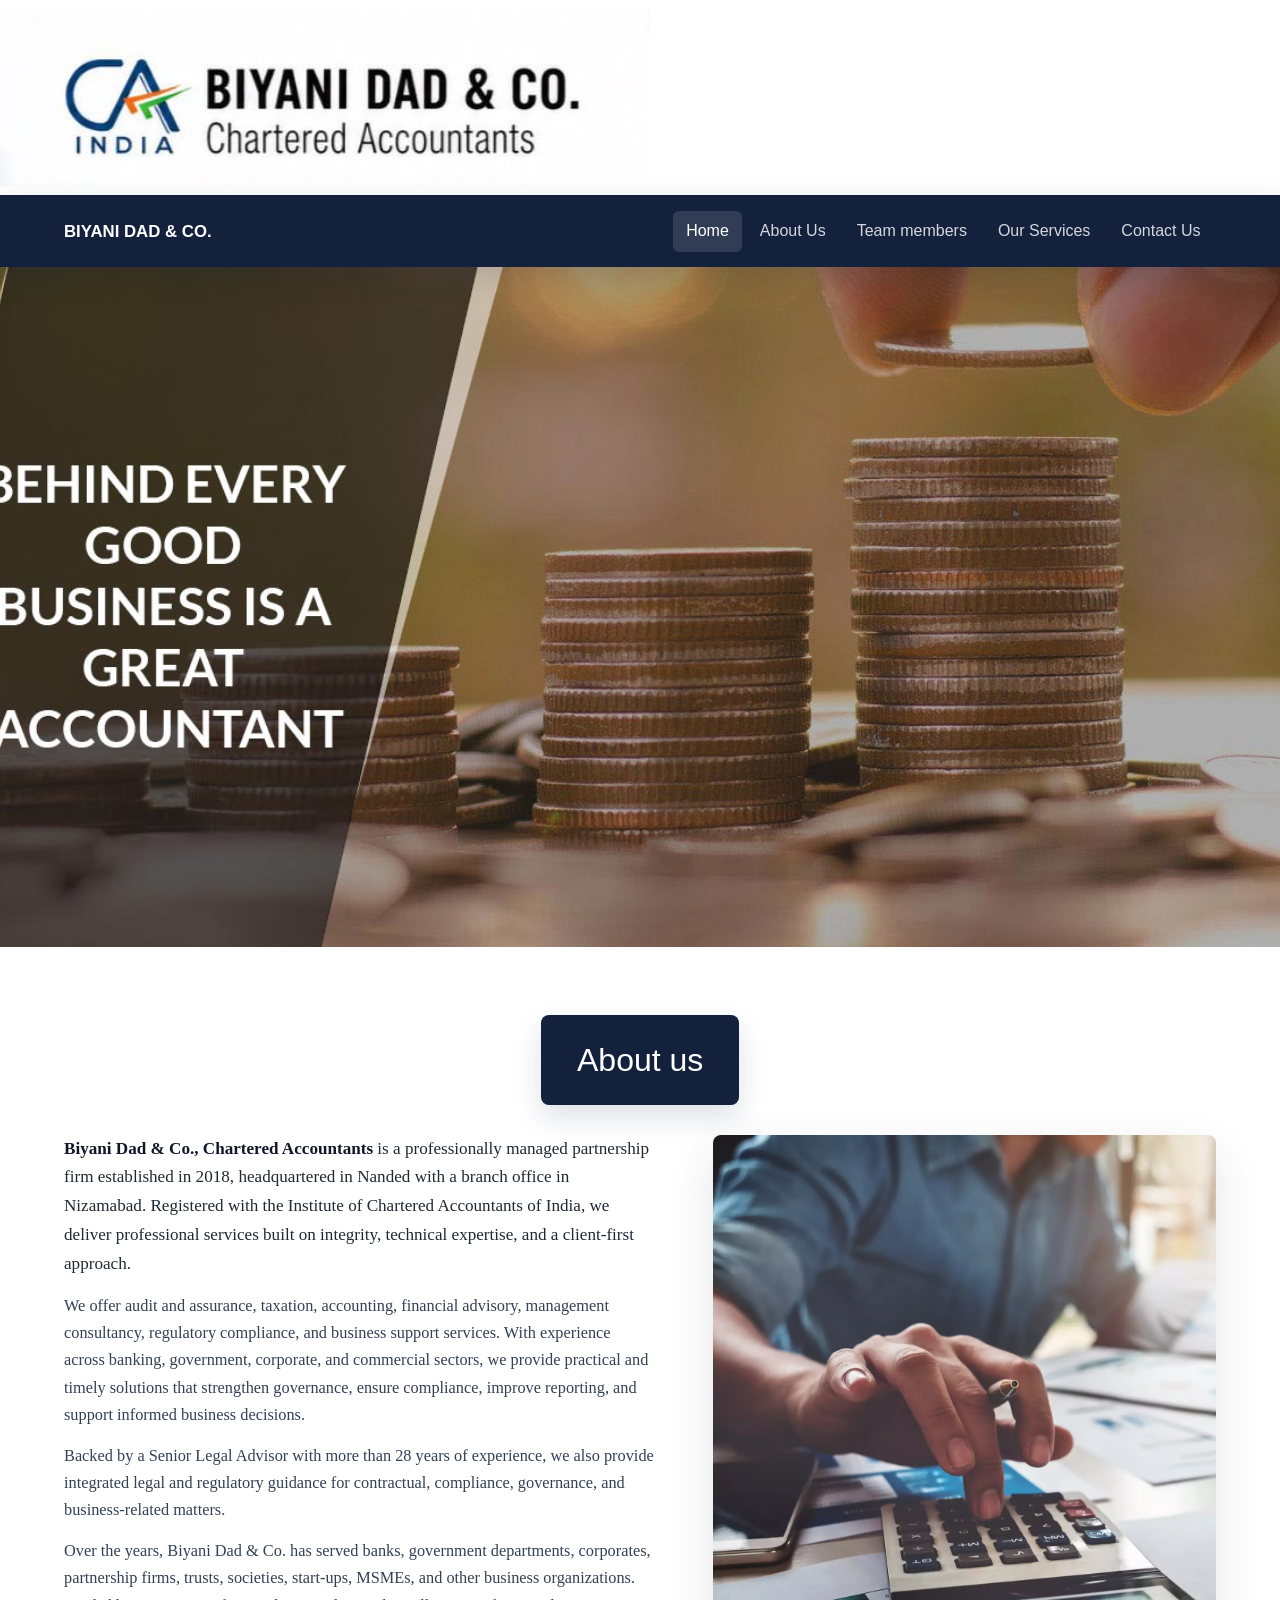
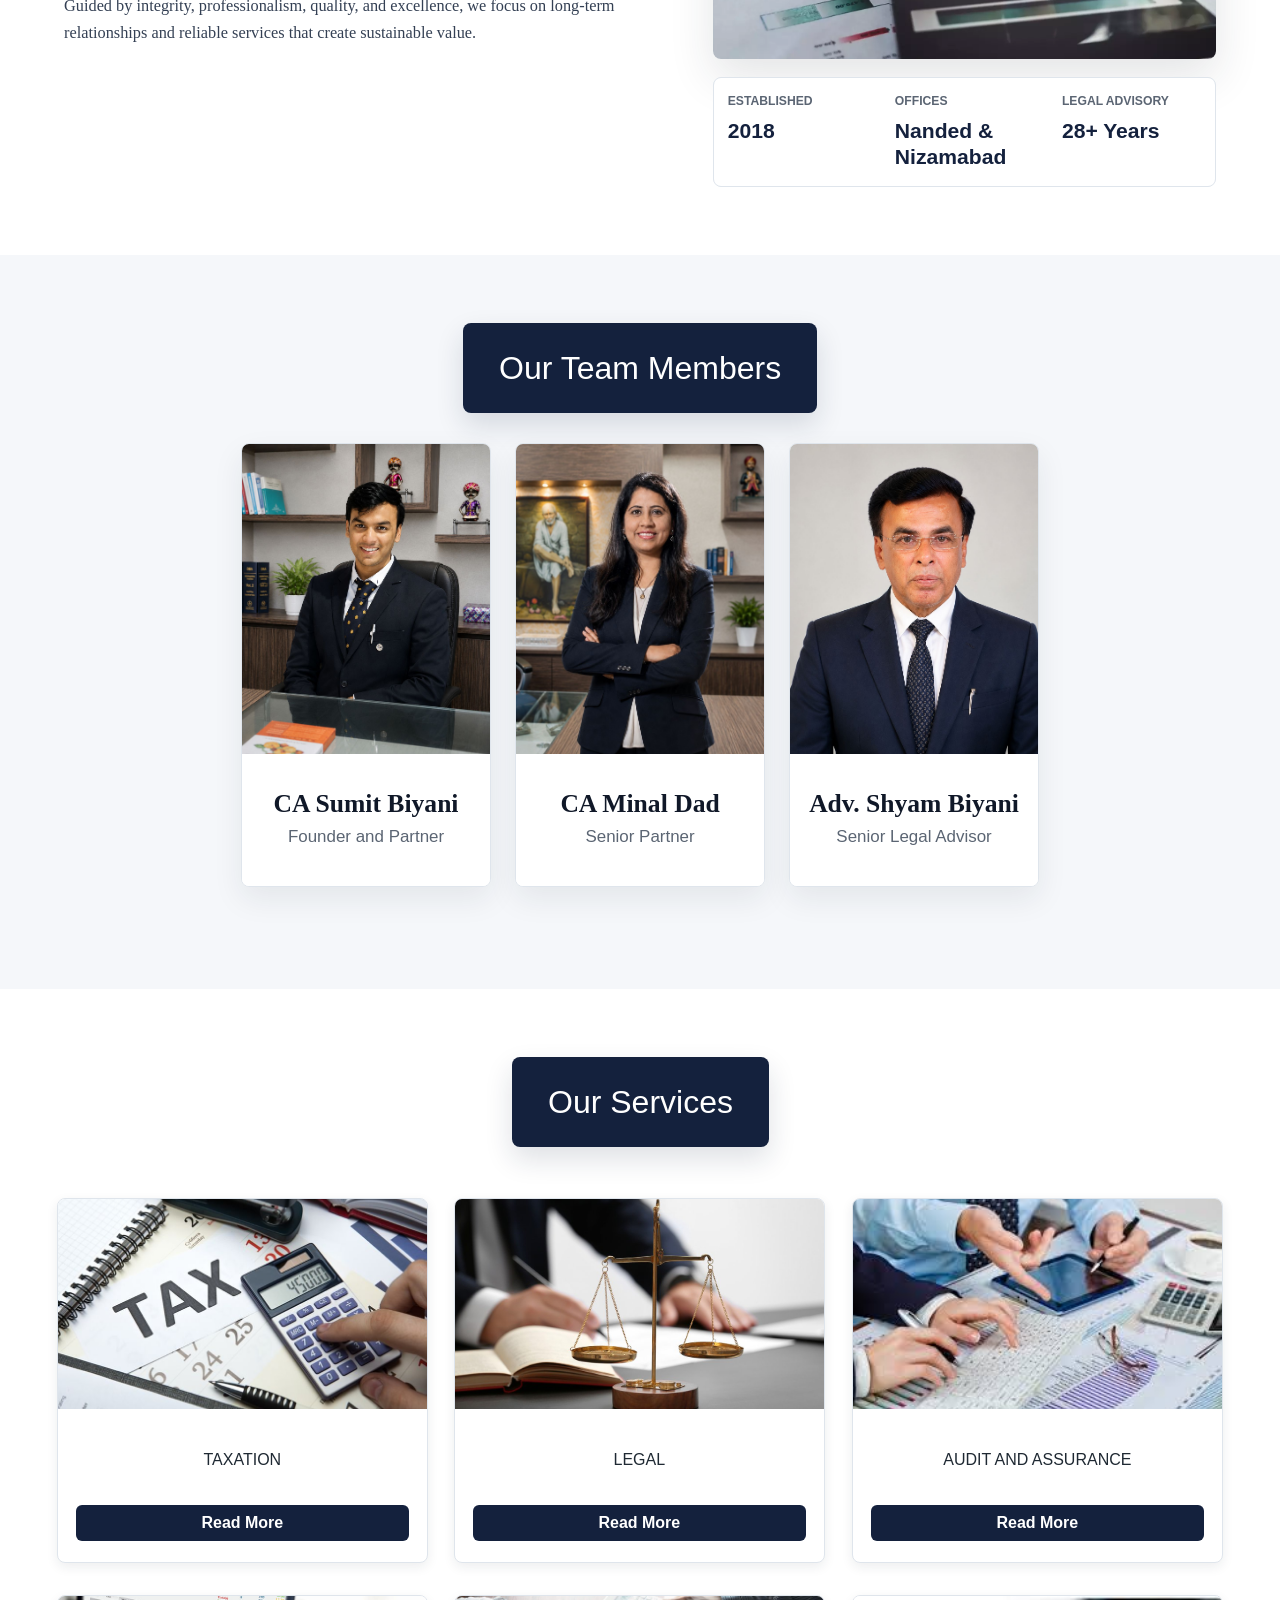
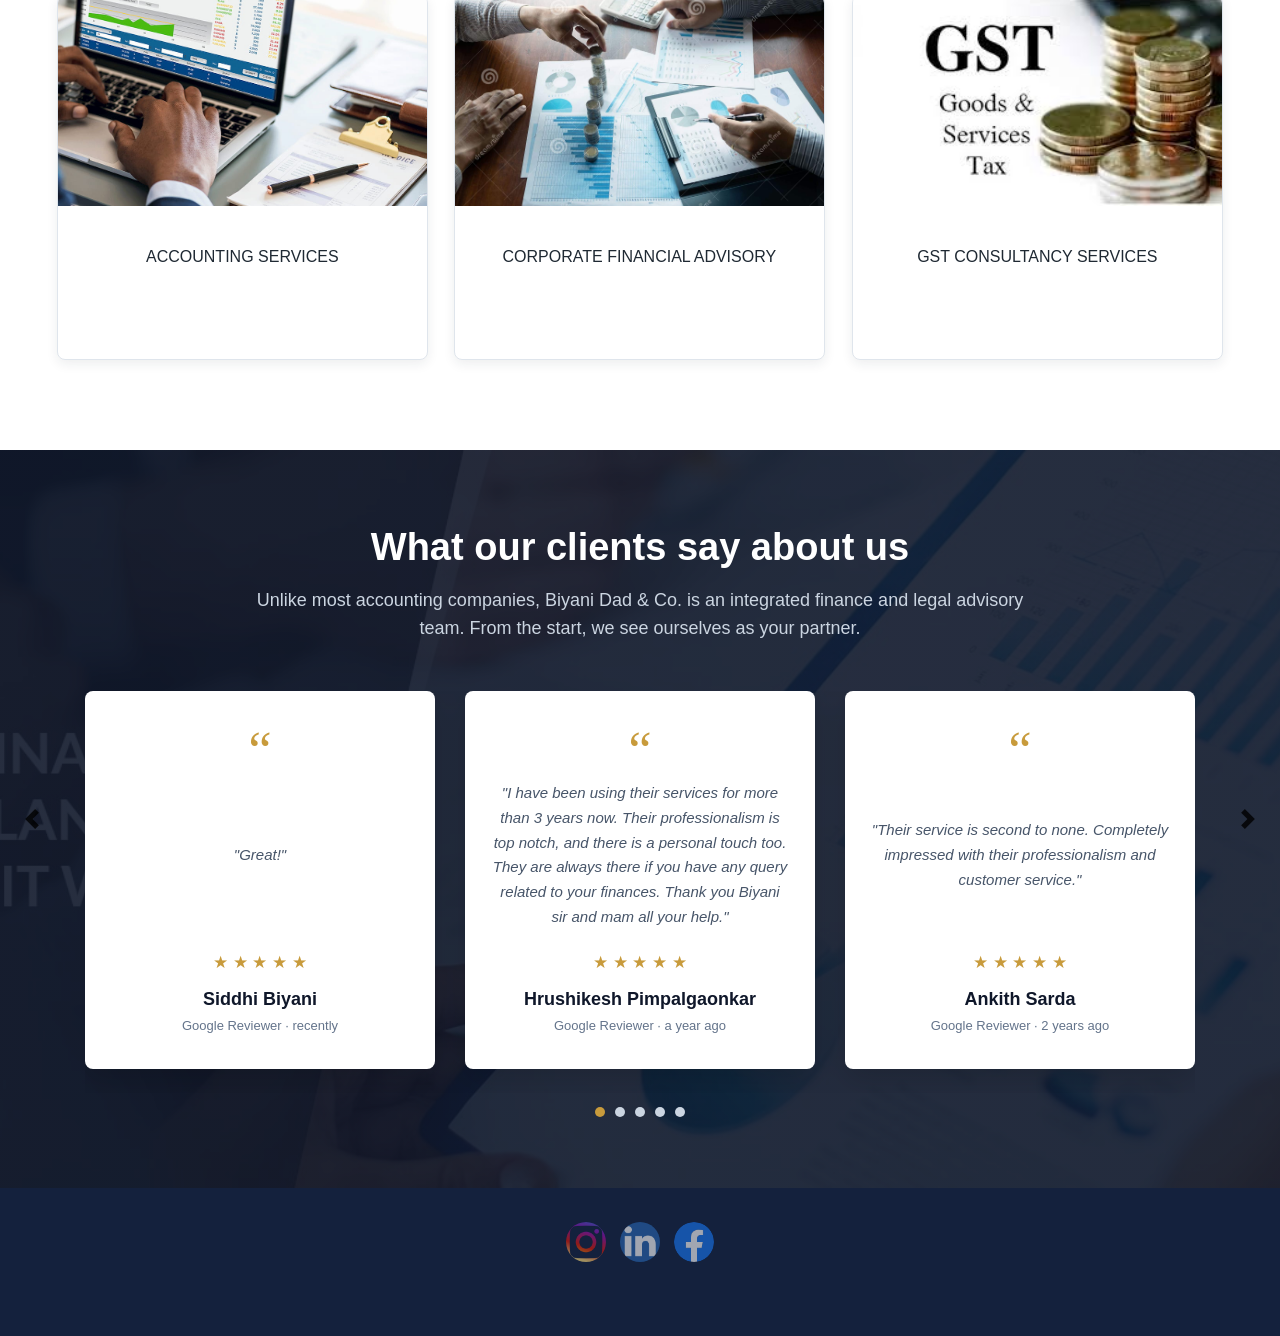
==== commit 9ca191c0: "Update index.html" ====
--- a/bhaiyya_website/bhaiyaa website/index.html
+++ b/bhaiyya_website/bhaiyaa website/index.html
@@ -371,6 +371,24 @@
 				});
 			}
 
+			/* ── Hardcoded Google Reviews (real reviews, best to last) ── */
+			var hardcodedReviews = [
+				{ name: "Siddhi Biyani", rating: 5, text: "Great!", reviewed: "recently" },
+				{ name: "Hrushikesh Pimpalgaonkar", rating: 5, text: "I have been using their services for more than 3 years now. Their professionalism is top notch, and there is a personal touch too. They are always there if you have any query related to your finances. Thank you Biyani sir and mam all your help.", reviewed: "a year ago" },
+				{ name: "Ankith Sarda", rating: 5, text: "Their service is second to none. Completely impressed with their professionalism and customer service.", reviewed: "2 years ago" },
+				{ name: "madhav Bhange", rating: 5, text: "Adding more values in your business. Leading provider of financial services.", reviewed: "2 years ago" },
+				{ name: "Gauri Bhise", rating: 5, text: "BDC... Office very Excellent.", reviewed: "2 years ago" },
+				{ name: "SK BI Academy", rating: 5, text: "Best service.", reviewed: "2 years ago" },
+				{ name: "Pramod Gaikwad", rating: 5, text: "Nice BDC office.", reviewed: "2 years ago" },
+				{ name: "Rohit Shinde", rating: 5, text: "Best CA!", reviewed: "3 years ago" },
+				{ name: "SALIM BHAI", rating: 5, text: "Excellent work.", reviewed: "a month ago" },
+				{ name: "Mayuri Kondlwade", rating: 5, text: "Very helpful.", reviewed: "a year ago" },
+				{ name: "Shraddha", rating: 5, text: "Good experience.", reviewed: "2 years ago" },
+				{ name: "vikas nakhate", rating: 5, text: "Great service.", reviewed: "2 years ago" },
+				{ name: "Vaishnavi Rathod", rating: 5, text: "Highly recommended.", reviewed: "2 years ago" },
+				{ name: "chandrakant kandharkar", rating: 5, text: "Trusted CA firm.", reviewed: "5 years ago" }
+			];
+
 			function renderReviews(reviews) {
 				const container = document.getElementById("dynamicReviewsContainer");
 				const indicators = document.getElementById("reviewsCarouselIndicators");
@@ -437,13 +455,16 @@
 				}
 			}
 
-			renderReviews([]);
-
+			/* Try API first, fall back to hardcoded reviews */
 			if (window.location.protocol !== "file:") {
-				fetch("/api/reviews?limit=60")
-					.then(response => response.ok ? response.json() : [])
-					.then(renderReviews)
-					.catch(() => renderReviews([]));
+				fetch("/api/reviews?limit=20")
+					.then(function(response) { return response.ok ? response.json() : []; })
+					.then(function(apiReviews) {
+						renderReviews(apiReviews && apiReviews.length > 0 ? apiReviews : hardcodedReviews);
+					})
+					.catch(function() { renderReviews(hardcodedReviews); });
+			} else {
+				renderReviews(hardcodedReviews);
 			}
 		});
 	</script>
@@ -452,20 +473,25 @@
 	<footer id="colophon" class="site-footer bg-dark" role="contentinfo">
 		<div class="social-wrapper">
 			<ul>
+				<!--<li>
+        <a href="#" target="_blank">
+          <img src="twitter.png" alt="Twitter Logo" class="twitter-icon"></a>
+      </li>-->
 				<li>
-					<a href="https://www.instagram.com/cabiyanidad?igsh=enM1djA2YzN1N3Mx&utm_source=qr" target="_blank">
+					<a href="#" target="_blank">
 						<img src="insta.png" alt="Instagram Logo" class="instagram-icon"></a>
 				</li>
 				<li>
-					<a href="https://www.linkedin.com/in/ca-sumit-biyani-23998812b?utm_source=share_via&utm_content=profile&utm_medium=member_ios" target="_blank">
+					<a href="#" target="_blank">
 						<img src="linkedin.png" alt="Linkedin Logo" class="linkedin-icon"></a>
 				</li>
 				<li>
-					<a href="https://www.facebook.com/cabiyanidad" target="_blank">
+					<a href="#" target="_blank">
 						<img src="facebook.png" alt="Facebook Logo" class="facebook-icon"></a>
 				</li>
 			</ul>
 		</div>
+
 
 		<nav class="footer-nav" role="navigation">
 			<p style="color: white">Copyright &copy; 2020-
@@ -475,4 +501,5 @@
 
 	<script src="main.js?v=20260702"></script>
 </body>
+
 </html>
--- a/bhaiyya_website/bhaiyaa website/styles.css
+++ b/bhaiyya_website/bhaiyaa website/styles.css
@@ -46,7 +46,7 @@
 }
 
 .navbar-toggler {
-  background: #fff;
+  background: transparent;
 }
 
 .navbar-nav {
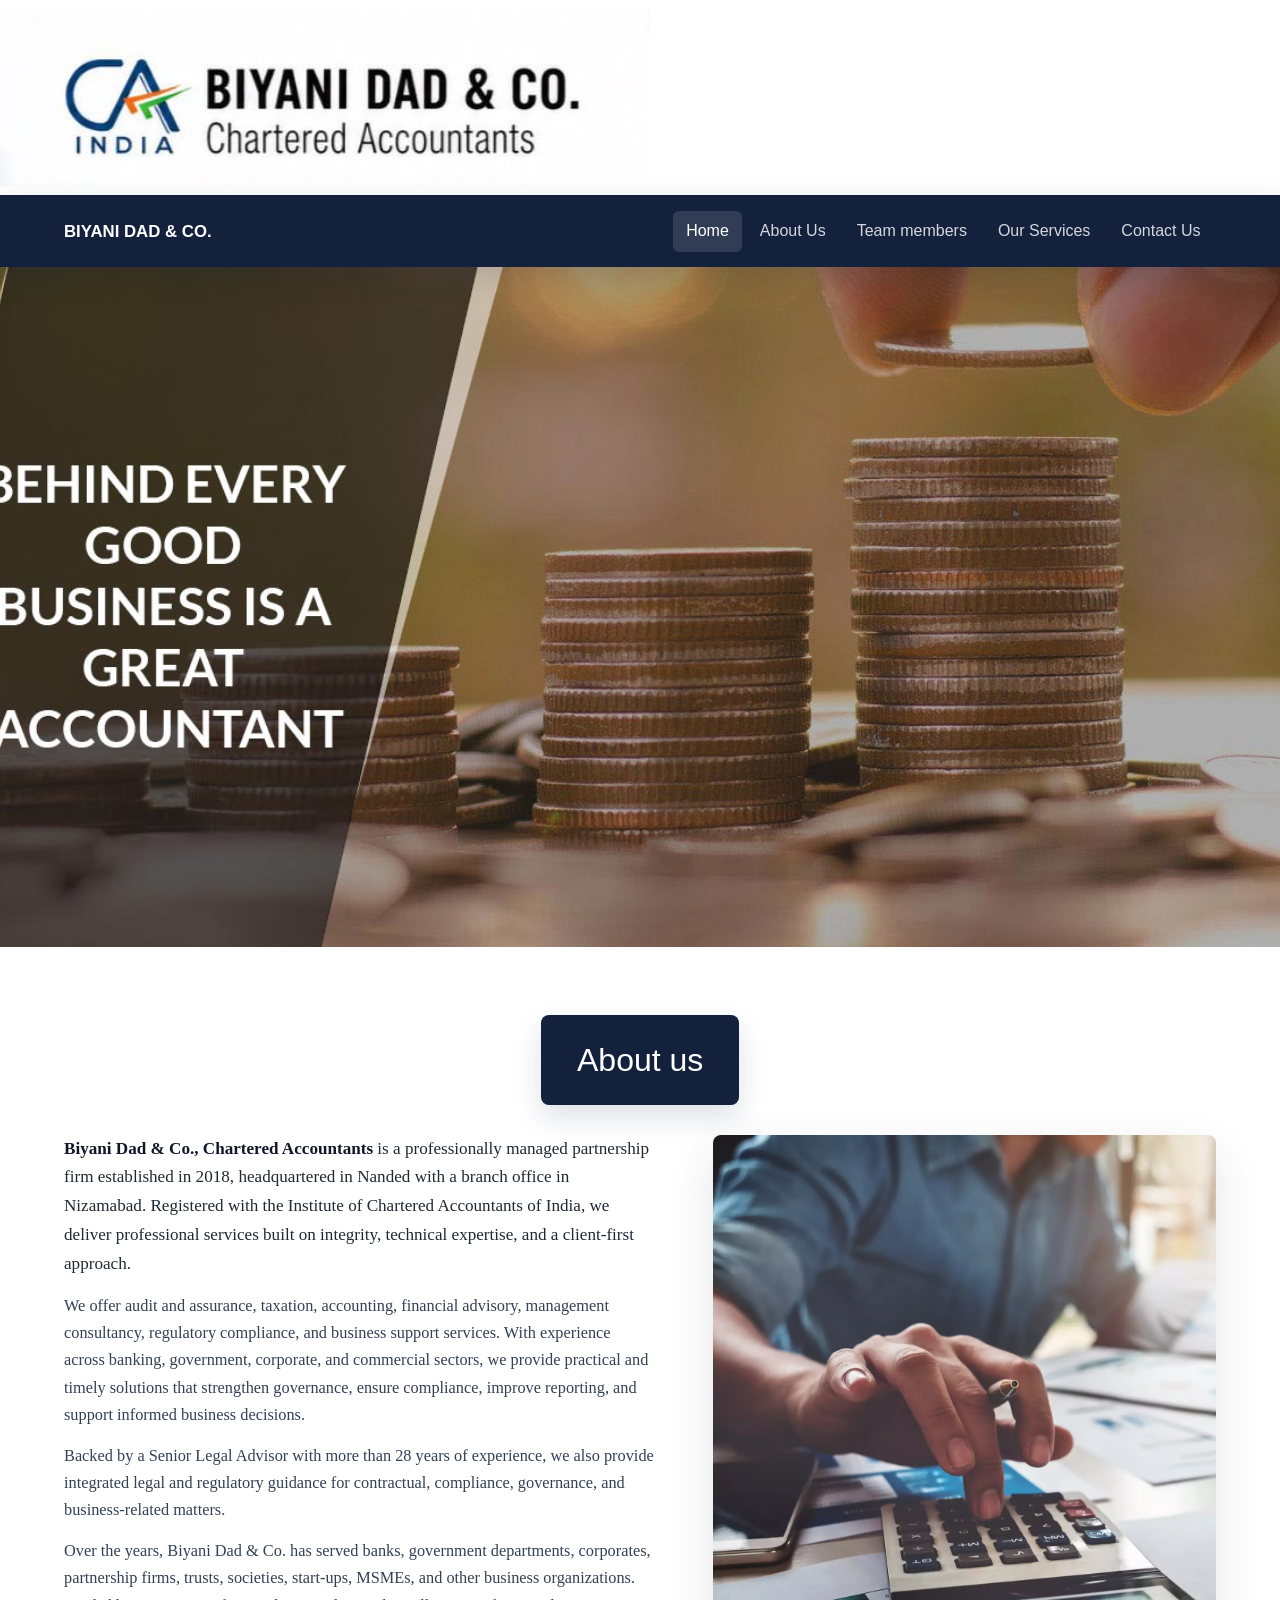
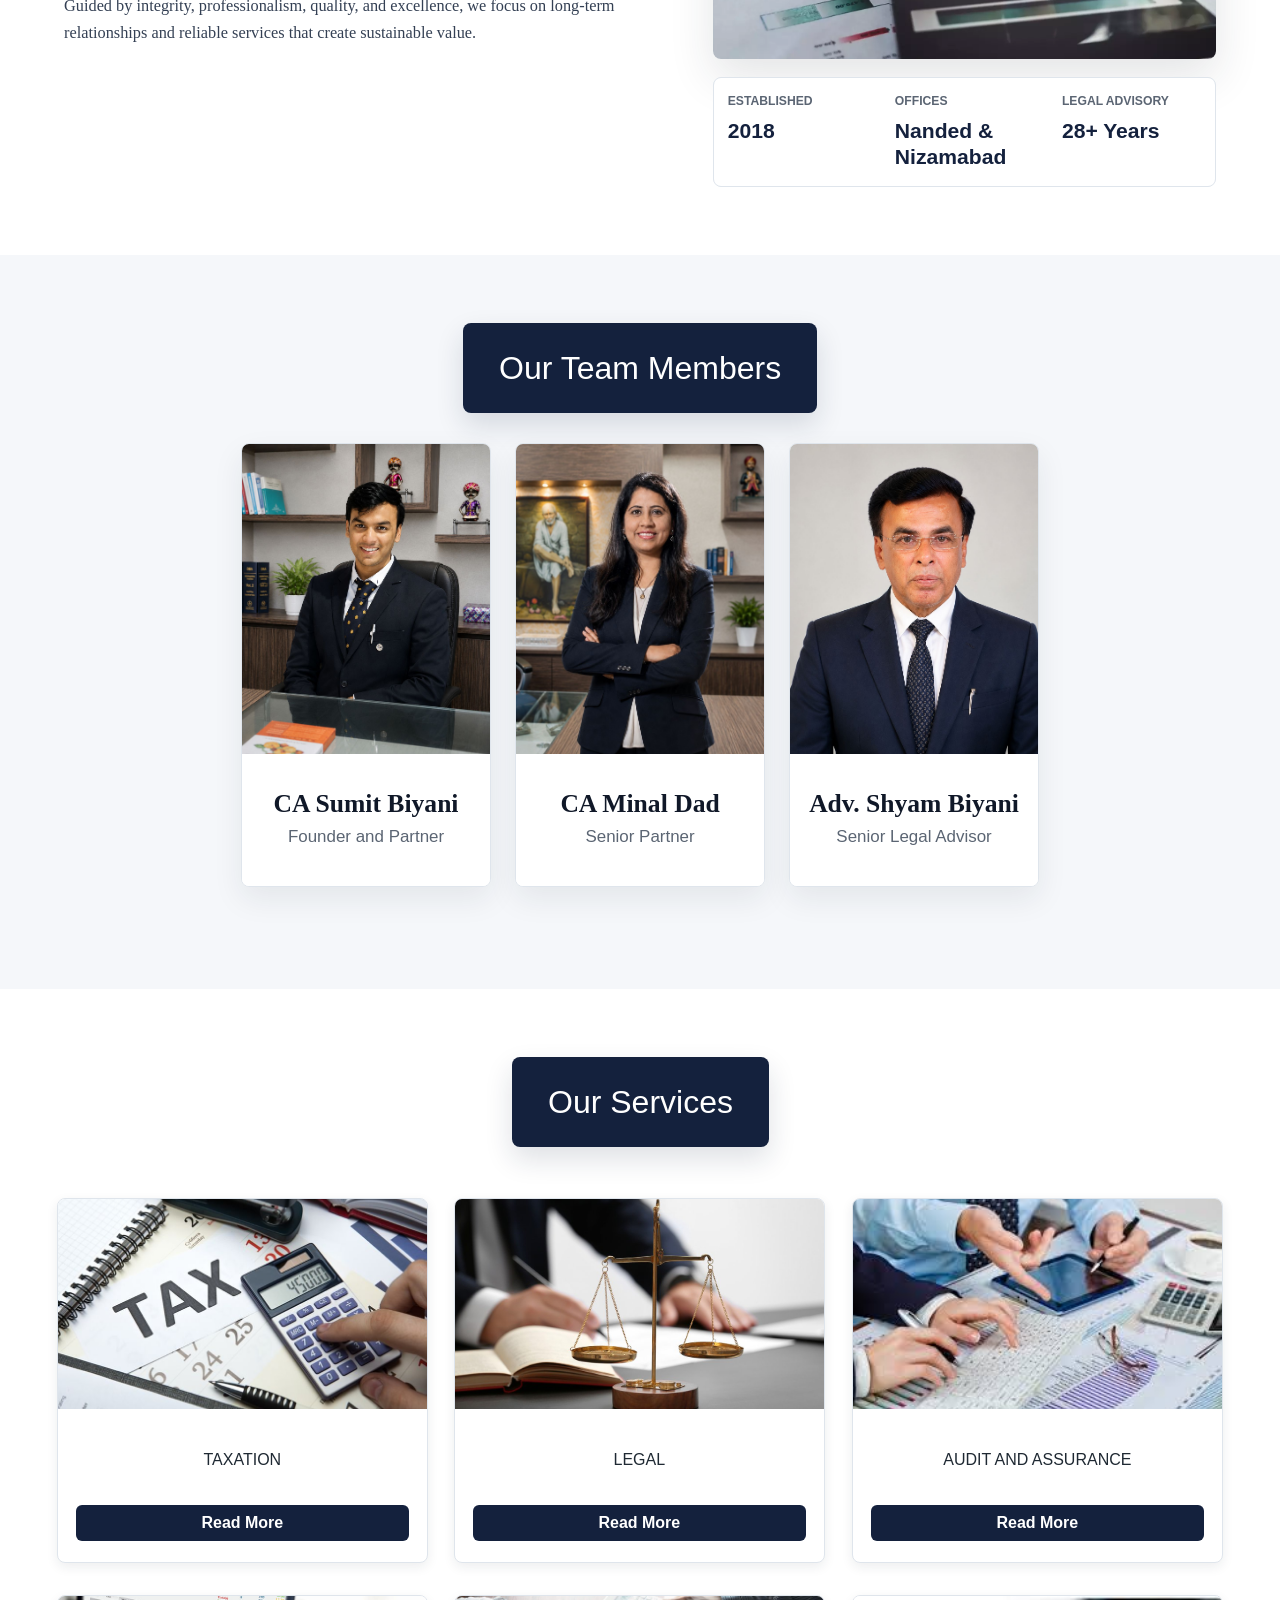
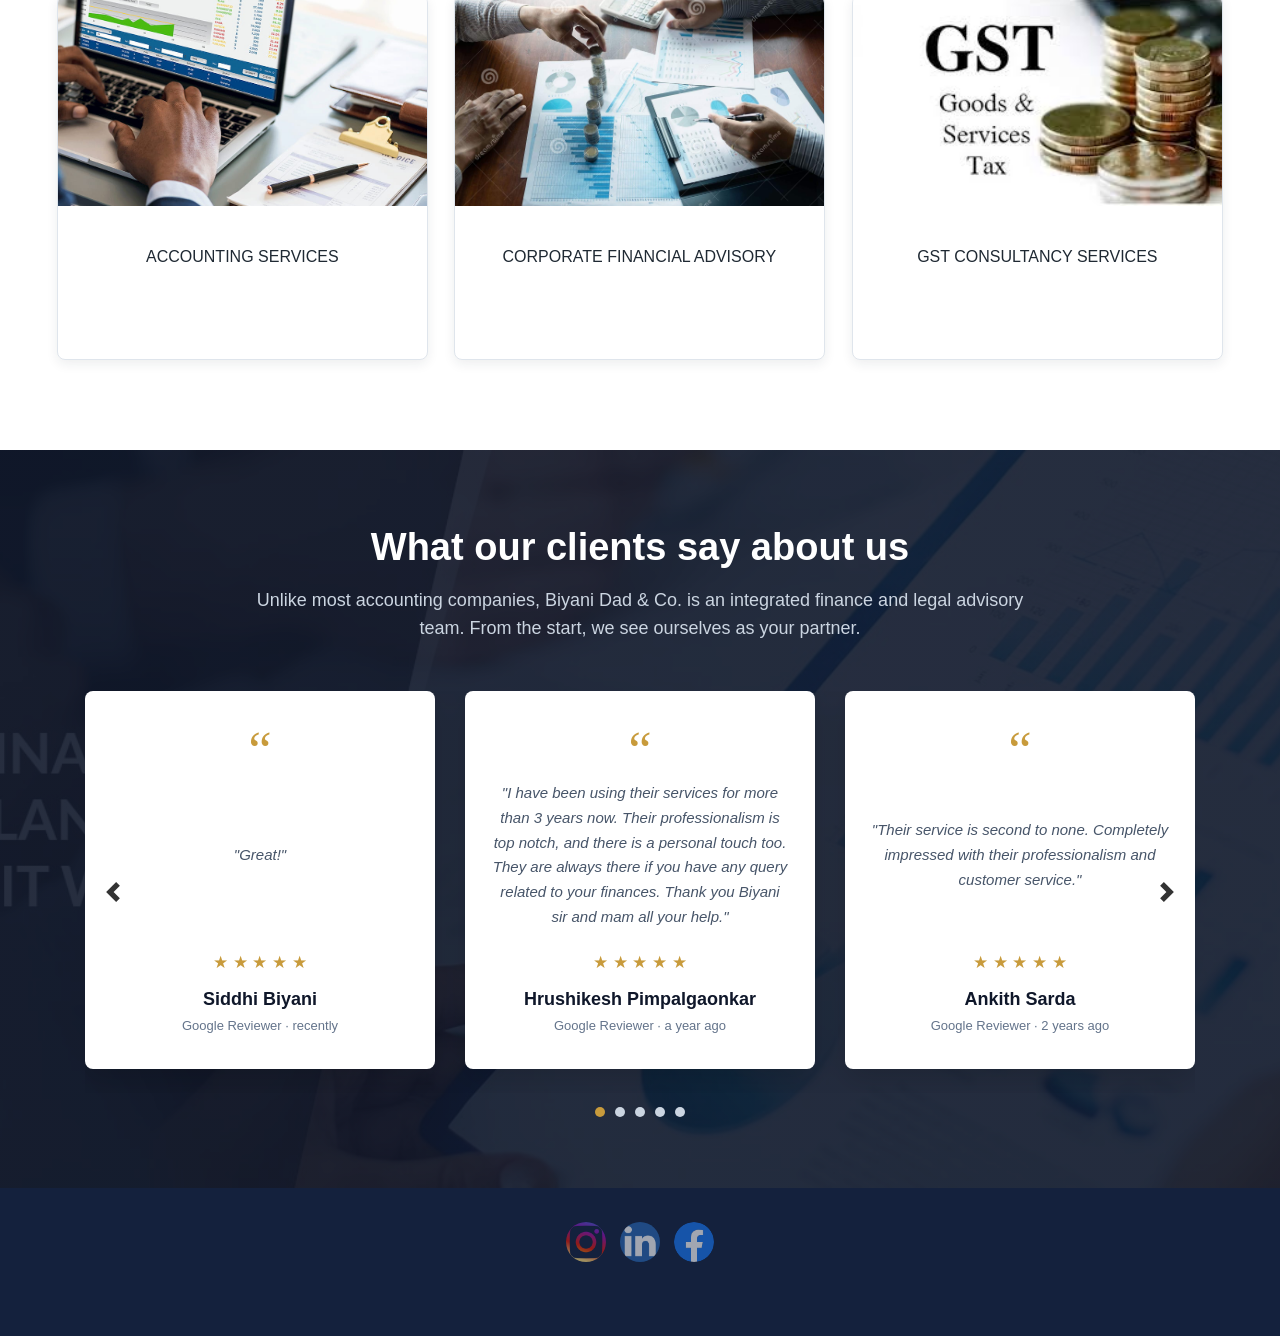
==== commit 236a6275: "carousel changed" ====
--- a/bhaiyya_website/bhaiyaa website/index.html
+++ b/bhaiyya_website/bhaiyaa website/index.html
@@ -340,7 +340,6 @@
 							</div>
 						</div>
 					</div>
-					</div>
 				</div>
 
 				<!-- Controls -->
@@ -478,15 +477,15 @@
           <img src="twitter.png" alt="Twitter Logo" class="twitter-icon"></a>
       </li>-->
 				<li>
-					<a href="#" target="_blank">
+					<a href="https://www.instagram.com/cabiyanidad?igsh=enM1djA2YzN1N3Mb&utm_source=qr" target="_blank">
 						<img src="insta.png" alt="Instagram Logo" class="instagram-icon"></a>
 				</li>
 				<li>
-					<a href="#" target="_blank">
+					<a href="https://www.linkedin.com/in/ca-sumit-biyani-23998812b?utm_source=share_via&utm_content=profile&utm_medium=member_ios" target="_blank">
 						<img src="linkedin.png" alt="Linkedin Logo" class="linkedin-icon"></a>
 				</li>
 				<li>
-					<a href="#" target="_blank">
+					<a href="https://www.facebook.com/cabiyanidad" target="_blank">
 						<img src="facebook.png" alt="Facebook Logo" class="facebook-icon"></a>
 				</li>
 			</ul>
